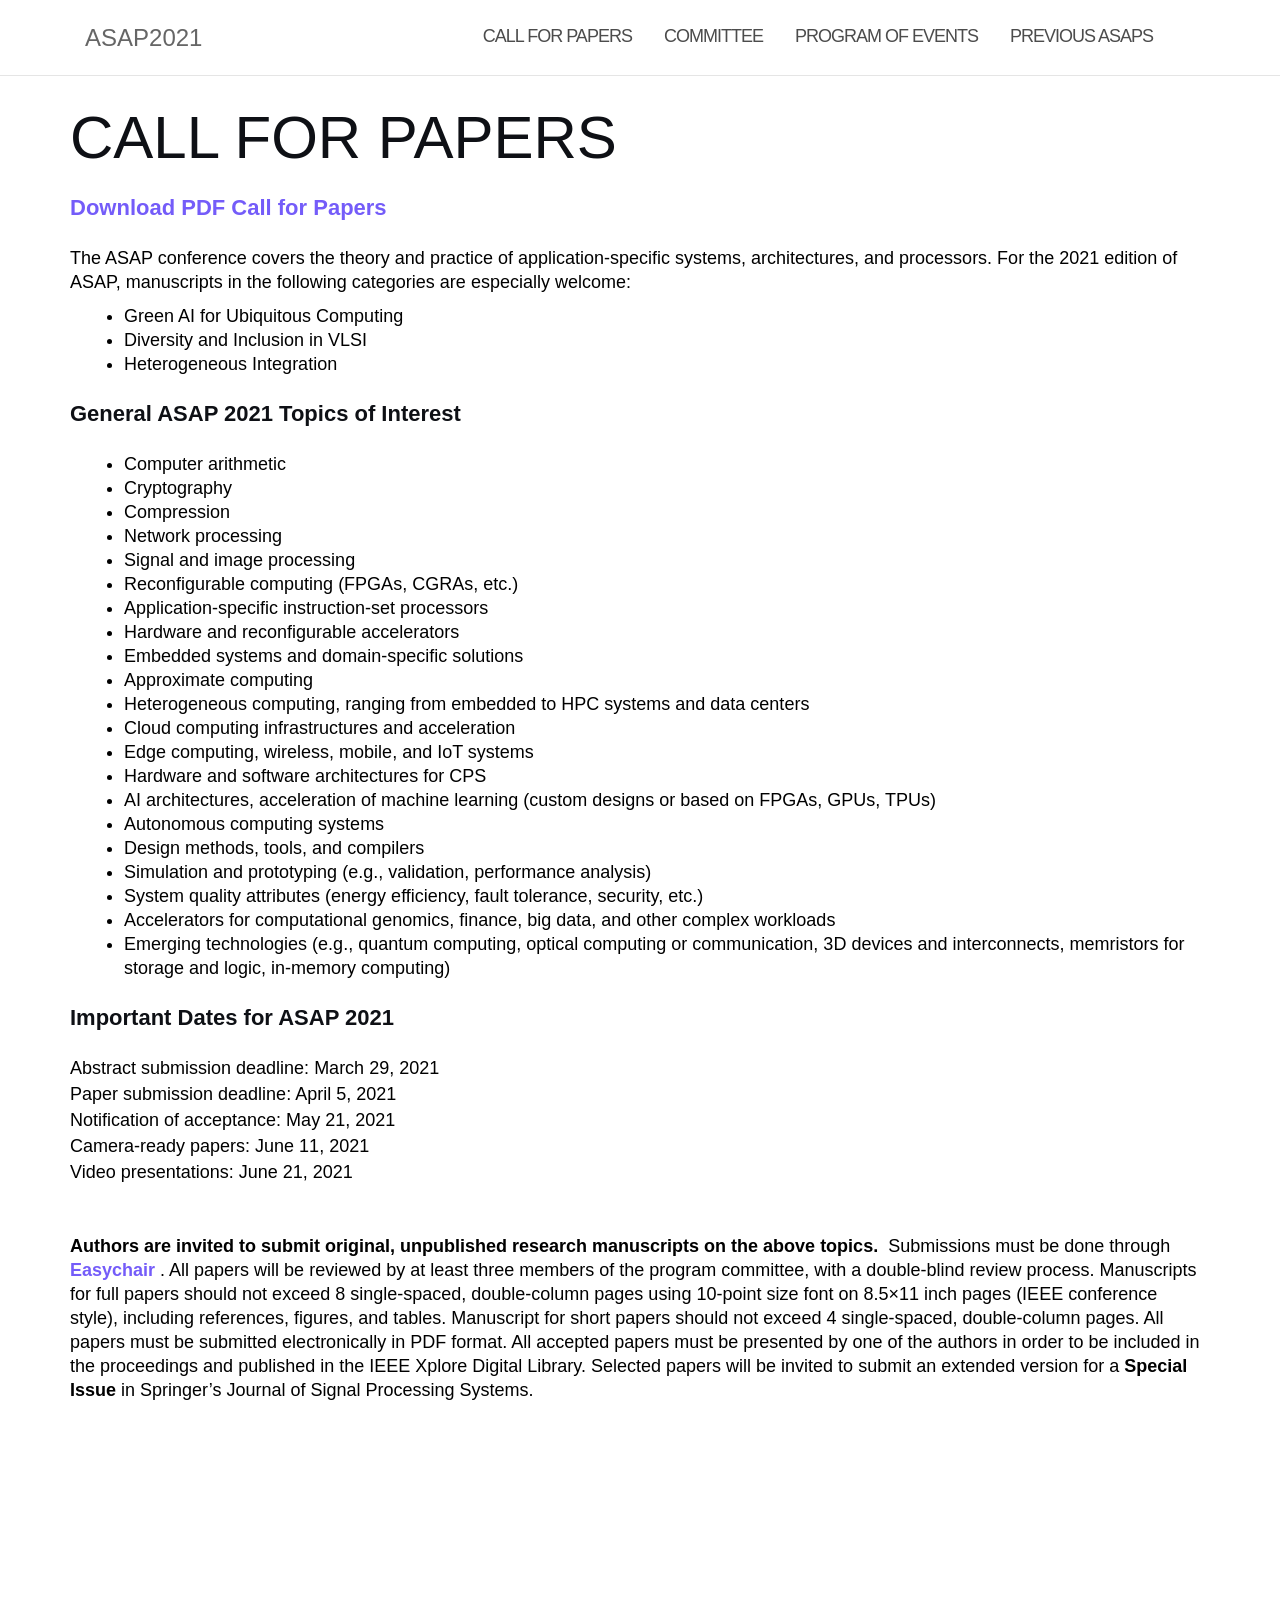
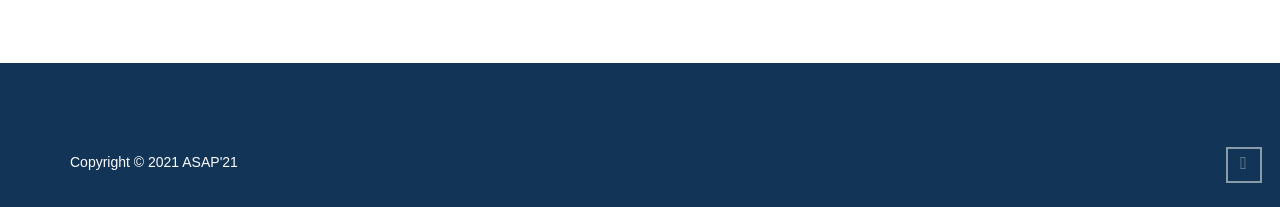
==== callForPapers.html @ 93b370da "Add files via upload" ====
<html lang="en-US">
<head>
    <meta charset="UTF-8">
    <meta name="viewport" content="width=device-width, initial-scale=1">

    <title>CALL FOR PAPERS &#8211; ASAP2021</title>
    <script type="text/javascript">
    window._wpemojiSettings = {
        "baseUrl": "https:\/\/s.w.org\/images\/core\/emoji\/11\/72x72\/",
        "ext": ".png",
        "svgUrl": "https:\/\/s.w.org\/images\/core\/emoji\/11\/svg\/",
        "svgExt": ".svg",
        "source": {
            "concatemoji": "http:\/\/2021.asapconference.org\/wp-includes\/js\/wp-emoji-release.min.js?ver=4.9.16"
        }
    };
    !function(a, b, c) {
        function d(a, b) {
            var c = String.fromCharCode;
            l.clearRect(0, 0, k.width, k.height),
            l.fillText(c.apply(this, a), 0, 0);
            var d = k.toDataURL();
            l.clearRect(0, 0, k.width, k.height),
            l.fillText(c.apply(this, b), 0, 0);
            var e = k.toDataURL();
            return d === e
        }
        function e(a) {
            var b;
            if (!l || !l.fillText)
                return !1;
            switch (l.textBaseline = "top", l.font = "600 32px Arial", a) {
            case "flag":
                return !(b = d([55356, 56826, 55356, 56819], [55356, 56826, 8203, 55356, 56819])) && (b = d([55356, 57332, 56128, 56423, 56128, 56418, 56128, 56421, 56128, 56430, 56128, 56423, 56128, 56447], [55356, 57332, 8203, 56128, 56423, 8203, 56128, 56418, 8203, 56128, 56421, 8203, 56128, 56430, 8203, 56128, 56423, 8203, 56128, 56447]), !b);
            case "emoji":
                return b = d([55358, 56760, 9792, 65039], [55358, 56760, 8203, 9792, 65039]), !b
            }
            return !1
        }
        function f(a) {
            var c = b.createElement("script");
            c.src = a,
            c.defer = c.type = "text/javascript",
            b.getElementsByTagName("head")[0].appendChild(c)
        }
        var g,
            h,
            i,
            j,
            k = b.createElement("canvas"),
            l = k.getContext && k.getContext("2d");
        for (j = Array("flag", "emoji"), c.supports = {
            everything: !0,
            everythingExceptFlag: !0
        }, i = 0; i < j.length; i++)
            c.supports[j[i]] = e(j[i]),
            c.supports.everything = c.supports.everything && c.supports[j[i]],
            "flag" !== j[i] && (c.supports.everythingExceptFlag = c.supports.everythingExceptFlag && c.supports[j[i]]);
        c.supports.everythingExceptFlag = c.supports.everythingExceptFlag && !c.supports.flag,
        c.DOMReady = !1,
        c.readyCallback = function() {
            c.DOMReady = !0
        },
        c.supports.everything || (h = function() {
            c.readyCallback()
        }, b.addEventListener ? (b.addEventListener("DOMContentLoaded", h, !1), a.addEventListener("load", h, !1)) : (a.attachEvent("onload", h), b.attachEvent("onreadystatechange", function() {
            "complete" === b.readyState && c.readyCallback()
        })), g = c.source || {}, g.concatemoji ? f(g.concatemoji) : g.wpemoji && g.twemoji && (f(g.twemoji), f(g.wpemoji)))
    }(window, document, window._wpemojiSettings);
    </script>
    <style type="text/css">
    img.wp-smiley, img.emoji {
        display: inline !important;
        border: none !important;
        box-shadow: none !important;
        height: 1em !important;
        width: 1em !important;
        margin: 0 .07em !important;
        vertical-align: -0.1em !important;
        background: none !important;
        padding: 0 !important;
    }
    </style>
    <link rel='stylesheet' id='bootstrap-css' href='assets/css/bootstrap.min.css?ver=4.9.16' type='text/css' media='all'/>
    <link rel='stylesheet' id='font-awesome-css' href='assets/css/font-awesome.min.css?ver=4.9.16' type='text/css' media='all'/>
    <link rel='stylesheet' id='flexslider-css' href='assets/css/flexslider.css?ver=4.9.16' type='text/css' media='all'/>
    <link rel='stylesheet' id='shapely-style-css' href='assets/css/style.css?ver=4.9.16' type='text/css' media='all'/>
    <link rel='stylesheet' id='owl.carousel-css' href='assets/css/owl.carousel.min.css?ver=4.9.16' type='text/css' media='all'/>
    <link rel='stylesheet' id='owl.carousel.theme-css' href='assets/css/owl.theme.default.css?ver=4.9.16' type='text/css' media='all'/>
    <script type='text/javascript' src='assets/js/jquery.js?ver=1.12.4'></script>
    <script type='text/javascript' src='assets/js/jquery-migrate.min.js?ver=1.4.1'></script>
    <meta name="generator" content="WordPress 4.9.16"/>
    <style type="text/css"></style>
    <style type="text/css">
    .recentcomments a {
        display: inline !important;
        padding: 0 !important;
        margin: 0 !important;
    }
    </style>
    <style type="text/css" id="wp-custom-css">
    /*Menu font edit*/
    .main-navigation .menu li a {
        font-size: 18px;
        position: relative
    }

    #page .site-footer {
        background-color: #123456;
        width: 100%;
        position: relative;
        height: 100px;
        bottom: 0;
    }
    </style>
</head>

<body class="page-template-default page page-id-27 has-sidebar-right">
    <div id="page" class="site">
        <a class="skip-link screen-reader-text" href="#content">Skip to content</a>

        <header id="masthead" class="site-header" role="banner">
            <div class="nav-container">
                <nav id="site-navigation" class="main-navigation" role="navigation">
                    <div class="container nav-bar">
                        <div class="flex-row">
                            <div class="module left site-title-container">
                                <a href="index.html" class="custom-logo-link">
                                    <span class="site-title">ASAP2021</span>
                                </a>
                            </div>
                            <button class="module widget-handle mobile-toggle right visible-sm visible-xs">
                                <i class="fa fa-bars"></i>
                            </button>
                            <div class="module-group right">
                                <div class="module left">
                                    <div class="collapse navbar-collapse navbar-ex1-collapse">
                                        <ul id="menu" class="menu">
                                            <li id="menu-item-31" class="menu-item menu-item-type-post_type menu-item-object-page current-menu-item page_item page-item-27 current_page_item menu-item-31 active">
                                                <a title="CALL FOR PAPERS" href="callForPapers.html">CALL FOR PAPERS</a>
                                            </li>
                                            <li id="menu-item-38" class="menu-item menu-item-type-post_type menu-item-object-page menu-item-38">
                                                <a title="COMMITTEE" href="committee.html">COMMITTEE</a>
                                            </li>
                                            <li id="menu-item-41" class="menu-item menu-item-type-post_type menu-item-object-page menu-item-41">
                                                <a title="PROGRAM OF EVENTS" href="programOfEvents.html">PROGRAM OF EVENTS</a>
                                            </li>
                                            <li id="menu-item-46" class="menu-item menu-item-type-post_type menu-item-object-page menu-item-46">
                                                <a title="PREVIOUS ASAPS" href="previousASAPS.html">PREVIOUS ASAPS</a>
                                            </li>
                                        </ul>
                                    </div>
                                </div>
                                <!--end of menu module-->
                                <div class="module widget-handle search-widget-handle hidden-xs hidden-sm">
                                    <!-- <button class="search">
                                    									<i class="fa fa-search"></i>
                                    									<span class="title">Site Search</span>
                                    								</button> -->
                                    <div class="function">
                                        <form role="search" method="get" id="searchform" class="search-form" action="index.html">
                                            <label class="screen-reader-text" for="s">Search for:</label>
                                            <input type="text" placeholder="Type Here" value="" name="s" id="s"/>
                                            <button type="submit" class="searchsubmit">
                                                <i class="fa fa-search" aria-hidden="true"></i>
                                                <span class="screen-reader-text">Search</span>
                                            </button>
                                        </form>
                                    </div>
                                </div>
                            </div>
                            <!--end of module group-->
                        </div>
                    </div>
                </nav>
                <!-- #site-navigation -->
            </div>
        </header>
        <!-- #masthead -->
        <div id="content" class="main-container">
            <div class="header-callout"></div>

            <section class="content-area  pt0 ">
                <div id="main" class="container" role="main">
                    <div class="row">
                        <div id="primary" class="col-md-8 mb-xs-24 full-width">

                            <article id="post-27" class="post-27 page type-page status-publish hentry">
                                <header class="entry-header">
                                    <h1 class="entry-title">CALL FOR PAPERS</h1>
                                </header>
                                <!-- .entry-header -->

                                <div class="entry-content">
                                    <h5>
                                        <a href="ASAP2021_call_for_papers.pdf" target="_blank" rel="noreferrer noopener">Download PDF Call for Papers</a>
                                    </h5>
                                    <div style="text-align: left; font-size: 18px; color: black;">The ASAP conference covers the theory and practice of application-specific systems, architectures, and processors. For the 2021 edition of ASAP, manuscripts in the following categories are especially welcome:</div>
                                    <ul style="padding-top: 10px; font-size: 18px; color: black;">
                                        <li style="text-align: left;">Green AI for Ubiquitous Computing</li>
                                        <li style="text-align: left;">Diversity and Inclusion in VLSI</li>
                                        <li style="text-align: left;">Heterogeneous Integration</li>
                                    </ul>
                                    <h5>
                                        <strong>General ASAP 2021 Topics of Interest</strong>
                                    </h5>
                                    <ul style="font-size: 18px; color: black;">
                                        <li style="text-align: left;">Computer arithmetic</li>
                                        <li style="text-align: left;">Cryptography</li>
                                        <li style="text-align: left;">Compression</li>
                                        <li style="text-align: left;">Network processing</li>
                                        <li style="text-align: left;">Signal and image processing</li>
                                        <li style="text-align: left;">Reconfigurable computing (FPGAs, CGRAs, etc.)</li>
                                        <li style="text-align: left;">Application-specific instruction-set processors</li>
                                        <li style="text-align: left;">Hardware and reconfigurable accelerators</li>
                                        <li style="text-align: left;">Embedded systems and domain-specific solutions</li>
                                        <li style="text-align: left;">Approximate computing</li>
                                        <li style="text-align: left;">Heterogeneous computing, ranging from embedded to HPC systems and data centers</li>
                                        <li style="text-align: left;">Cloud computing infrastructures and acceleration</li>
                                        <li style="text-align: left;">Edge computing, wireless, mobile, and IoT systems</li>
                                        <li style="text-align: left;">Hardware and software architectures for CPS</li>
                                        <li style="text-align: left;">AI architectures, acceleration of machine learning (custom designs or based on FPGAs, GPUs, TPUs)</li>
                                        <li style="text-align: left;">Autonomous computing systems</li>
                                        <li style="text-align: left;">Design methods, tools, and compilers</li>
                                        <li style="text-align: left;">Simulation and prototyping (e.g., validation, performance analysis)</li>
                                        <li style="text-align: left;">System quality attributes (energy efficiency, fault tolerance, security, etc.)</li>
                                        <li style="text-align: left;">Accelerators for computational genomics, finance, big data, and other complex workloads</li>
                                        <li style="text-align: left;">Emerging technologies (e.g., quantum computing, optical computing or communication, 3D devices and interconnects, memristors for storage and logic, in-memory computing)</li>
                                    </ul>
                                    <h5>
                                        <strong>Important Dates for ASAP 2021</strong>
                                    </h5>
                                    <div style="font-size: 18px; color: black;">
                                        <div style="padding-bottom: 2px;">Abstract submission deadline: March 29, 2021</div>
                                        <div style="padding-bottom: 2px;">Paper submission deadline: April 5, 2021</div>
                                        <div style="padding-bottom: 2px;">Notification of acceptance: May 21, 2021</div>
                                        <div style="padding-bottom: 2px;">Camera-ready papers: June 11, 2021</div>
                                        <div style="padding-bottom: 2px;">Video presentations: June 21, 2021</div>
                                    </div>
                                    <p>&nbsp;</p>
                                    <div style="text-align: left; font-size: 18px; color: black;">
                                        <strong>Authors are invited to submit original, unpublished research manuscripts on the above topics. </strong>
                                        Submissions must be done through 
                                        <a href="https://easychair.org/conferences/?conf=asap2021">Easychair</a>
                                        . All papers will be reviewed by at least three members of the program committee, with a double-blind review process. Manuscripts for full papers should not exceed 8 single-spaced, double-column pages using 10-point size font on 8.5&#215;11 inch pages (IEEE conference style), including references, figures, and tables. Manuscript for short papers should not exceed 4 single-spaced, double-column pages. All papers must be submitted electronically in PDF format. All accepted papers must be presented by one of the authors in order to be included in the proceedings and published in the IEEE Xplore Digital Library. Selected papers will be invited to submit an extended version for a 
                                        <strong>Special Issue</strong>
                                         in Springer’s Journal of Signal Processing Systems.
                                    </div>
                                </div>
                                <!-- .entry-content -->
                                <footer class="entry-footer"></footer>
                                <!-- .entry-footer -->
                            </article>
                            <!-- #post-## -->
                        </div>
                        <!-- #primary -->
                    </div>

                </div>
                <!-- #main -->
            </section>
            <!-- section -->

            <!-- <div class="footer-callout">
            	</div>
             -->
            <footer id="colophon" class="site-footer footer bg-dark" role="contentinfo">
                <div class="container footer-inner">
                    <div class="row">
                    </div>

                    <div class="row">
                        <div class="site-info col-sm-6">
                            <div class="copyright-text">
                            					Copyright © 2021 ASAP'21				</div>
                            <!-- <div class="footer-credits">
                            					Theme by <a href="https://colorlib.com/" target="_blank" rel="nofollow noopener" title="Colorlib">Colorlib</a> Powered by <a href="http://wordpress.org/" target="_blank" title="WordPress.org">WordPress</a>				</div> -->
                        </div>
                        <!-- .site-info -->
                        <!-- <div class="col-sm-6 text-right">
                        							</div> -->
                    </div>
                </div>

                <a class="btn btn-sm fade-half back-to-top inner-link" href="#top">
                    <i class="fa fa-angle-up"></i>
                </a>
            </footer>
            <!-- #colophon -->

        </div>
    </div>
    <!-- #page -->

    <script type="text/javascript">
    jQuery(document).ready(function($) {
        if ($(window).width() >= 767) {
            $('.navbar-nav > li.menu-item > a').click(function() {
                window.location = $(this).attr('href');
            });
        }
    });
    </script>
    <script type='text/javascript' src='assets/js/skip-link-focus-fix.js?ver=20160115'></script>
    <script type='text/javascript' src='assets/js/flexslider.min.js?ver=20160222'></script>
    <script type='text/javascript' src='assets/js/owl.carousel.min.js?ver=20160115'></script>
    <script type='text/javascript' src='assets/js/imagesloaded.min.js?ver=3.2.0'></script>
    <script type='text/javascript'>
    /* <![CDATA[ */
    var ShapelyAdminObject = {
        "sticky_header": "1"
    };
    /* ]]> */
    </script>
    <script type='text/javascript' src='assets/js/shapely-scripts.js?ver=20180423'></script>
    <script type='text/javascript' src='assets/js/wp-embed.min.js?ver=4.9.16'></script>

</body>
</html>
---- assets/css/style.css ----
/*
Theme Name: Shapely
Theme URI: https://colorlib.com/wp/themes/shapely
Author: colorlib
Author URI: https://colorlib.com/
Description: Shapely is a powerful and versatile one page WordPress theme with pixel perfect design and outstanding functionality. It is by far the most advanced free WordPress theme available today with loads of unmatched customization options. This theme comes with several homepage widgets that can be used to add portfolio, testimonials, parallax sections, your product or service information, call for action and much more. Shapely supports most free and premium WordPress plugins such as WooCommerce, Jetpack, Kali Forms, Gravity Forms, Contact Form 7, Yoast SEO, Google Analytics by Yoast and much more. This theme is the best suited for business, landing page, portfolio, ecommerce, store, local business,  personal websites but can be tweaked to be used as blog, magazine or any other awesome website while highlighting its unique one page setup. This is going to be the last WordPress theme you will ever want to use because it is so much better than anything you have seen. Needless to say that this theme is SEO friendly thanks to its well optimized strucutre. Shapely theme is mobile friendly and fully responsive making it your best multipurpose partnert for any project and website.
Version: 1.2.10
Tested up to: 5.6
Requires PHP: 5.4.0
License: GNU General Public License v3
License URI: http://www.gnu.org/licenses/gpl-2.0.html
Text Domain: shapely
Tags: left-sidebar, right-sidebar, featured-images, post-formats, threaded-comments, theme-options, photography, portfolio, full-width-template, grid-layout

This theme, like WordPress, is licensed under the GPL.
Use it to make something cool, have fun, and share what you've learned with others.

Shapely is based on Underscores http://underscores.me/, (C) 2012-2020 Automattic, Inc.
Underscores is distributed under the terms of the GNU GPL v2 or later.

Normalizing styles have been helped along thanks to the fine work of
Nicolas Gallagher and Jonathan Neal http://necolas.github.com/normalize.css/
*/

/*--------------------------------------------------------------
>>> TABLE OF CONTENTS:
----------------------------------------------------------------
# Normalize
# Typography
# Elements
# Forms
# Navigation
	## Links
	## Menus
# Accessibility
# Alignments
# Clearings
# Widgets
# Content
	## Posts and pages
	## Asides
	## Comments
# Infinite scroll
# Media
	## Captions
	## Galleries
--------------------------------------------------------------*/

/*--------------------------------------------------------------
# Normalize
--------------------------------------------------------------*/

html {
	font-family: sans-serif;
	-webkit-text-size-adjust: 100%;
	-ms-text-size-adjust: 100%;
}

body {
	margin: 0;
}

article, aside, details, figcaption, figure, footer, header, main, menu, nav, section, summary {
	display: block;
}

audio, canvas, progress, video {
	display: inline-block;
	vertical-align: baseline;
}

audio:not([controls]) {
	display: none;
	height: 0;
}

[hidden], template {
	display: none;
}

a {
	background-color: transparent;
}

a:active, a:hover {
	outline: 0;
}

abbr[title] {
	border-bottom: 1px dotted;
}

b, strong {
	font-weight: bold;
}

dfn {
	font-style: italic;
}

h1 {
	font-size: 2em;
	margin: 0.67em 0;
}

mark {
	background: #ff0;
	color: #000;
}

small {
	font-size: 80%;
}

sub, sup {
	font-size: 75%;
	line-height: 0;
	position: relative;
	vertical-align: baseline;
}

sup {
	top: -0.5em;
}

sub {
	bottom: -0.25em;
}

img {
	border: 0;
}

svg:not(:root) {
	overflow: hidden;
}

figure {
	padding: 1em;
}

hr {
	box-sizing: content-box;
	height: 0;
}

pre {
	overflow: auto;
}

code, kbd, pre, samp {
	font-family: monospace, monospace;
	font-size: 1em;
}

button, input, optgroup, select, textarea {
	color: inherit;
	font: inherit;
	margin: 0;
}

button {
	overflow: visible;
}

button, select {
	text-transform: none;
}

button, html input[type="button"], input[type="reset"], input[type="submit"] {
	-webkit-appearance: button;
	cursor: pointer;
}

button[disabled], html input[disabled] {
	cursor: default;
}

button::-moz-focus-inner, input::-moz-focus-inner {
	border: 0;
	padding: 0;
}

input {
	line-height: normal;
}

input[type="checkbox"], input[type="radio"] {
	box-sizing: border-box;
	padding: 0;
}

input[type="number"]::-webkit-inner-spin-button, input[type="number"]::-webkit-outer-spin-button {
	height: auto;
}

input[type="search"] {
	-webkit-appearance: textfield;
	box-sizing: content-box;
}

input[type="search"]::-webkit-search-cancel-button, input[type="search"]::-webkit-search-decoration {
	-webkit-appearance: none;
}

fieldset {
	border: 1px solid #c0c0c0;
	margin: 0 2px;
	padding: 0.35em 0.625em 0.75em;
}

legend {
	border: 0;
	padding: 0;
}

textarea {
	overflow: auto;
}

optgroup {
	font-weight: bold;
}

table {
	border-collapse: collapse;
	border-spacing: 0;
}

td, th {
	padding: 0;
}

/*--------------------------------------------------------------
# Typography
--------------------------------------------------------------*/

button, input, select, textarea {
	color: #404040;
	font-family: sans-serif;
	font-size: 14px;
	line-height: 1.5;
}

h1, h2, h3, h4, h5, h6 {
	clear: both;
}

p {
	margin-bottom: 1.5em;
}

dfn, cite, em, i {
	font-style: italic;
}

q:before, q:after {
	content: '"' !important;
	display: inline-block;
	position: relative;
}

address {
	margin: 0 0 1.5em;
}

pre {
	background: #eee;
	font-family: "Courier 10 Pitch", Courier, monospace;
	font-size: 15px;
	line-height: 1.6;
	margin-bottom: 1.6em;
	max-width: 100%;
	overflow: auto;
	padding: 1.6em;
}

code, kbd, tt, var {
	font-family: Monaco, Consolas, "Andale Mono", "DejaVu Sans Mono", monospace;
	font-size: 15px;
}

abbr, acronym {
	border-bottom: 1px dotted #666;
	cursor: help;
}

mark, ins {
	background: #fff9c0;
	text-decoration: none;
}

big {
	font-size: 125%;
}

/*--------------------------------------------------------------
# Elements
--------------------------------------------------------------*/

html {
	box-sizing: border-box;
}

*, *:before, *:after {
	/* Inherit box-sizing to make it easier to change the property for components that leverage other behavior; see http://css-tricks.com/inheriting-box-sizing-probably-slightly-better-best-practice/ */
	box-sizing: inherit;
}

body {
	background: #fff;
	/* Fallback for when there is no custom background color defined. */
}

blockquote:before, blockquote:after, q:before, q:after {
	content: "";
}

blockquote, q {
	quotes: "" "";
}

hr {
	border: 0;
	height: 1px;
	margin-bottom: 1.5em;
}

ul, ol {
	margin: 0 0 1.5em 3em;
}

ul {
	list-style: disc;
}

ol {
	list-style: decimal;
}

li > ul, li > ol {
	margin-bottom: 0;
	margin-left: 1.5em;
}

dt {
	font-weight: bold;
}

dd {
	margin: 0 1.5em 1.5em;
}

img {
	height: auto;
	/* Make sure images are scaled correctly. */
	max-width: 100%;
	/* Adhere to container width. */
}

table {
	margin: 0 0 1.5em;
	width: 100%;
}

/*--------------------------------------------------------------
# Forms
--------------------------------------------------------------*/

input[type="text"], input[type="email"], input[type="url"], input[type="password"], input[type="search"], input[type="number"], input[type="tel"], input[type="range"], input[type="date"], input[type="month"], input[type="week"], input[type="time"], input[type="datetime"], input[type="datetime-local"], input[type="color"], textarea {
	color: #666;
	border: 1px solid #ccc;
	border-radius: 3px;
}

select {
	border: 1px solid #ccc;
}

footer input[type="text"]:focus,
footer input[type="email"]:focus,
footer input[type="url"]:focus,
footer input[type="password"]:focus,
footer input[type="search"]:focus,
footer input[type="number"]:focus,
footer input[type="tel"]:focus,
footer input[type="range"]:focus,
footer input[type="date"]:focus
footer input[type="month"]:focus,
footer input[type="week"]:focus,
footer input[type="time"]:focus,
footer input[type="datetime"]:focus,
footer input[type="datetime-local"]:focus,
footer input[type="color"]:focus,
footer textarea:focus {
	color: #fff;
}

input[type="text"]:focus, input[type="email"]:focus, input[type="url"]:focus, input[type="password"]:focus, input[type="search"]:focus, input[type="number"]:focus, input[type="tel"]:focus, input[type="range"]:focus, input[type="date"]:focus, input[type="month"]:focus, input[type="week"]:focus, input[type="time"]:focus, input[type="datetime"]:focus, input[type="datetime-local"]:focus, input[type="color"]:focus, textarea:focus {
	color: #111;
}

input[type="text"], input[type="email"], input[type="url"], input[type="password"], input[type="search"], input[type="number"], input[type="tel"], input[type="range"], input[type="date"], input[type="month"], input[type="week"], input[type="time"], input[type="datetime"], input[type="datetime-local"], input[type="color"] {
	padding: 3px;
}

textarea {
	padding-left: 3px;
	width: 100%;
}

/*--------------------------------------------------------------
# Navigation
--------------------------------------------------------------*/

/*--------------------------------------------------------------
## Links
--------------------------------------------------------------*/

a, a:visited {
	color: #745cf9;
	font-weight: 600;
	cursor: pointer;
}

a:active {
	color: #09005e;
}

a:hover, a:focus {
	color: #5234f9;
}

a:focus {
	outline: thin dotted;
}

a:hover, a:active {
	outline: 0;
}

a, a:visited, a:active, a:hover {
	text-decoration: none;
}

/*--------------------------------------------------------------
## Menus
--------------------------------------------------------------*/

.main-navigation {
	clear: both;
	display: block;
	width: 100%;
	padding: 10px 0;
}

.main-navigation ul {
	display: none;
	list-style: none;
	margin: 0;
	padding-left: 0;
}

.main-navigation li {
	float: left;
	position: relative;
}

.main-navigation a {
	display: block;
	text-decoration: none;
}

.main-navigation ul ul {
	box-shadow: 0 3px 3px rgba(0, 0, 0, 0.2);
	float: left;
	position: absolute;
	top: 1.5em;
	left: -999em;
	z-index: 99999;
}

.main-navigation ul ul ul {
	left: -999em;
	top: 0;
}

.main-navigation ul ul a {
	width: 200px;
}

.main-navigation ul ul li {
	width: 100%;
}

.main-navigation li:hover > a, .main-navigation li.focus > a {
}

.main-navigation ul ul:hover > a, .main-navigation ul ul .focus > a {
}

.main-navigation ul ul a:hover, .main-navigation ul ul a.focus {
}

.main-navigation ul li:hover > ul, .main-navigation ul li.focus > ul {
	left: auto;
}

.main-navigation ul ul li:hover > ul, .main-navigation ul ul li.focus > ul {
	left: 100%;
}

.main-navigation .current_page_item > a, .main-navigation .current-menu-item > a, .main-navigation .current_page_ancestor > a, .main-navigation .current-menu-ancestor > a {
}

/* Small menu. */

.menu-toggle, .main-navigation.toggled ul {
	display: block;
}

@media screen and (min-width: 992px) {
	.menu-toggle {
		display: none;
	}

	.main-navigation ul {
		display: block;
	}
}

.site-main .comment-navigation, .site-main .posts-navigation, .site-main .post-navigation {
	margin: 0 0 1.5em;
	overflow: hidden;
}

.comment-navigation .nav-previous, .posts-navigation .nav-previous, .post-navigation .nav-previous {
	float: left;
	width: 50%;
}

.comment-navigation .nav-next, .posts-navigation .nav-next, .post-navigation .nav-next {
	float: right;
	text-align: right;
	width: 50%;
}

.site-title {
	font-size: 24px;
	line-height: 52px;
	color: #666;
	transition: all 0.3s ease;
	-webkit-transition: all 0.3s ease;
	-moz-transition: all 0.3s ease;
	font-weight: 300;
}

.site-title:hover,
.site-title:focus {
	color: #333;
}

#site-navigation .module.left {
	padding-left: 15px;
}

#site-navigation .container > .flex-row {
	display: flex;
	align-items: center;
	justify-content: space-between;
}

/*--------------------------------------------------------------
# Accessibility
--------------------------------------------------------------*/

/* Text meant only for screen readers. */

.screen-reader-text {
	clip: rect(1px, 1px, 1px, 1px);
	position: absolute !important;
	height: 1px;
	width: 1px;
	overflow: hidden;
}

.screen-reader-text:focus {
	background-color: #f1f1f1;
	border-radius: 3px;
	box-shadow: 0 0 2px 2px rgba(0, 0, 0, 0.6);
	clip: auto !important;
	color: #21759b;
	display: block;
	font-size: 14px;
	font-size: 0.875rem;
	font-weight: bold;
	height: auto;
	left: 5px;
	line-height: normal;
	padding: 15px 23px 14px;
	text-decoration: none;
	top: 5px;
	width: auto;
	z-index: 100000;
	/* Above WP toolbar. */
}

/* Do not show the outline on the skip link target. */

#content[tabindex="-1"]:focus {
	outline: 0;
}

/*--------------------------------------------------------------
# Alignments
--------------------------------------------------------------*/

.alignleft {
	display: inline;
	float: left;
	margin-right: 1.5em;
}

.alignright {
	display: inline;
	float: right;
	margin-left: 1.5em;
}

.aligncenter {
	clear: both;
	display: block;
	margin-left: auto;
	margin-right: auto;
}

/*--------------------------------------------------------------
# Clearings
--------------------------------------------------------------*/

.clear:before, .clear:after, .entry-content:before, .entry-content:after, .comment-content:before, .comment-content:after, .site-header:before, .site-header:after, .site-content:before, .site-content:after, .site-footer:before, .site-footer:after {
	content: "";
	display: table;
	table-layout: fixed;
}

.clear:after, .entry-content:after, .comment-content:after, .site-header:after, .site-content:after, .site-footer:after {
	clear: both;
}

/*--------------------------------------------------------------
# Widgets
--------------------------------------------------------------*/

.widget {
	margin: 0 0 1.5em;
}

/* Make sure select elements fit in widgets. */

.widget select {
	max-width: 100%;
}

.contact-section .wpcf7-form label {
	width: 100%;
}

.contact-section.cover .container {
	padding: 96px 15px;
}

/*--------------------------------------------------------------
# Content
--------------------------------------------------------------*/

/*--------------------------------------------------------------
## Posts and pages
--------------------------------------------------------------*/

.sticky {
	display: block;
}

.hentry {
	margin: 0 0 1.5em;
}

.byline, .updated:not(.published) {
	display: none;
}

.single .byline, .group-blog .byline {
	display: inline;
}

.page-links {
	clear: both;
	margin: 0 0 1.5em;
}

/*--------------------------------------------------------------
## Asides
--------------------------------------------------------------*/

.blog .format-aside .entry-title, .archive .format-aside .entry-title {
	display: none;
}

/*--------------------------------------------------------------
## Comments
--------------------------------------------------------------*/

.comment-content a {
	word-wrap: break-word;
}

.bypostauthor {
	display: block;
}

/*--------------------------------------------------------------
# Infinite scroll
--------------------------------------------------------------*/

/* Globally hidden elements when Infinite Scroll is supported and in use. */

.infinite-scroll .posts-navigation,
	/* Older / Newer Posts Navigation (always hidden) */
.infinite-scroll.neverending .site-footer {
	/* Theme Footer (when set to scrolling) */
	display: none;
}

/* When Infinite Scroll has reached its end we need to re-display elements that were hidden (via .neverending) before. */

.infinity-end.neverending .site-footer {
	display: block;
}

/*--------------------------------------------------------------
# Media
--------------------------------------------------------------*/

.page-content .wp-smiley, .entry-content .wp-smiley, .comment-content .wp-smiley {
	border: none;
	margin-bottom: 0;
	margin-top: 0;
	padding: 0;
}

/* Make sure embeds and iframes fit their containers. */

embed, iframe, object {
	max-width: 100%;
}

/*--------------------------------------------------------------
## Captions
--------------------------------------------------------------*/

.wp-caption {
	margin-bottom: 1.5em;
	max-width: 100%;
}

.wp-caption img[class*="wp-image-"] {
	display: block;
	margin-left: auto;
	margin-right: auto;
}

.wp-caption .wp-caption-text {
	margin: 0.8075em 0;
}

.wp-caption-text {
	text-align: center;
}

/*--------------------------------------------------------------
## Galleries
--------------------------------------------------------------*/

.gallery {
	margin-bottom: 1.5em;
}

.gallery-item {
	display: inline-block;
	text-align: center;
	vertical-align: top;
	width: 100%;
}

.gallery-columns-2 .gallery-item {
	max-width: 50%;
}

.gallery-columns-3 .gallery-item {
	max-width: 33.33%;
}

.gallery-columns-4 .gallery-item {
	max-width: 25%;
}

.gallery-columns-5 .gallery-item {
	max-width: 20%;
}

.gallery-columns-6 .gallery-item {
	max-width: 16.66%;
}

.gallery-columns-7 .gallery-item {
	max-width: 14.28%;
}

.gallery-columns-8 .gallery-item {
	max-width: 12.5%;
}

.gallery-columns-9 .gallery-item {
	max-width: 11.11%;
}

.gallery-caption {
	display: block;
}

/*!
// Contents
// ------------------------------------------------
 1. Global Styles
 2. Mixins
 3. Typography
 4. Colours
 5. Sections
 6. Buttons
 7. Nav
 8. Forms
 9. Breadcrumbs
 10. Pagination
 11. Icon Features
 12. Widgets
 13. Image Tiles
 14. Sliders
 15. Galleries
 16. Header Area
 17. WooCommerce
 18. Blog
 19. Image Blocks
 20. Portfolio
 21. Footer
 22. Spacing
 23. Other
/*!---------- 1. GLOBAL STYLES ----------*/

body {
	-webkit-font-smoothing: antialiased;
	-moz-osx-font-smoothing: grayscale;
	font-size: 14px;
	line-height: 24px;
	font-family: "Raleway", "Helvetica Neue", Helvetica, Arial, sans-serif;
	color: #8c979e;
	overflow-x: hidden;
	font-weight: 400;
}

ul {
	list-style: disc;
}

.main-container {
	clear: both;
}

hr {
	border: none;
	border-top: 1px solid #ccc;
	margin: 0 0 24px 0;
	width: 100%;
}

.bg-dark hr {
	border-color: #555;
}

.content hr {
	width: 128px;
	max-width: 60%;
	height: 2px;
	background: #ddd;
	margin: 50px auto;
	border: 0;
}

.list-inline {
	margin-left: 0;
}

.list-inline > li {
	padding: 0 8px;
}

.list-inline > li:last-child {
	padding-right: 0;
}

.list-inline > li:first-child {
	padding-left: 0;
}

.overflow-hidden {
	overflow: hidden;
}

.right {
	right: 0;
}

.relative {
	position: relative;
	z-index: 2;
}

.container {
	position: relative;
}

/*!---------- 2. MIXINS ----------*/

.align-children {
	display: -webkit-flex;
	display: -moz-flex;
	display: -ms-flexbox;
	display: flex;
	align-items: center;
	-webkit-align-items: center;
	justify-content: center;
	-webkit-justify-content: center;
	flex-direction: row;
	-webkit-flex-direction: row;
}

@media all and (max-width: 991px) {
	.align-children {
		display: block !important;
	}
}

.align-transform {
	position: relative;
	transform: translate3d(0, -50%, 0);
	-webkit-transform: translate3d(0, -50%, 0);
	top: 50%;
	z-index: 2;
}

/*!---------- 3. TYPOGRAPHY ----------*/

h1, h2, h3, h4, h5, h6, p, ul, ol, table, blockquote, input {
	margin-bottom: 24px;
	margin-top: 0;
	padding: 0;
}

h1, h2, h3, h4, h5, h6 {
	font-family: inherit;
}

h1, h2, h3, h4, h5, h6 {
	font-weight: 400;
	color: #0e1015;
}

h1 {
	font-size: 60px;
	line-height: 64px;
}

h2 {
	font-size: 45px;
	line-height: 48px;
}

h3 {
	font-size: 30px;
	line-height: 33px;
}

h4 {
	font-size: 25px;
	line-height: 30px;
}

h5 {
	font-size: 22px;
	line-height: 28px;
}

h6 {
	font-size: 18px;
	line-height: 25px;
}

@media all and (max-width: 767px) {
	h1 {
		font-size: 32px;
		line-height: 40px;
		font-weight: 300;
	}

	h2 {
		font-size: 32px;
		line-height: 40px;
	}

	h3 {
		font-size: 24px;
		line-height: 32px;
	}

	h4 {
		font-size: 18px;
		line-height: 26px;
	}

	h5 {
		font-size: 16px;
		line-height: 24px;
	}

	h6 {
		font-size: 12px;
		line-height: 24px;
	}
}

.uppercase {
	font-weight: 400;
	text-transform: uppercase;
}

h5.uppercase {
	letter-spacing: 2px;
	margin-right: -2px;
}

p, span {
	font-weight: 400;
}

p.lead {
	font-size: 16px;
	font-weight: 400;
	line-height: 28px;
}

@media all and (max-width: 767px) {
	p.lead {
		font-size: 13px;
		line-height: 24px;
	}

	p {
		font-size: 12px;
	}
}

.image-bg a {
	color: #fff;
}

.image-bg a:hover,
.image-bg a:focus {
	color: #fff;
	opacity: .9;
}

blockquote {
	overflow: hidden;
	font-size: 18px;
	line-height: 24px;
	padding: 32px 0;
	color: #001c28;
	font-weight: 400;
	border-left: 0 none;
	margin: 0;
}

blockquote p {
	font-size: 18px;
	line-height: 24px;
	color: #001c28;
}

blockquote p:first-child:before,
blockquote p:last-child:after {
	content: "\0022";
}


@media all and (max-width: 767px) {
	br {
		display: none;
	}

	blockquote {
		font-size: 16px;
		line-height: 32px;
	}
}

th, td {
	line-height: 24px !important;
}

/*!---------- 4. COLOURS ----------*/

.bg-primary {
	background: #745cf9 !important;
}

.bg-secondary {
	background: #f5f5f5;
}

.bg-dark {
	background: #0e1015;
}

/*!---------- 5. SECTIONS ----------*/

section, footer {
	padding: 96px 0;
	position: relative;
	overflow: hidden;
}

.page-template-page-templatestemplate-home-php .content-area {
	padding: 0;
}

footer {
	padding: 72px 0;
}

.fullscreen {
	height: 100vh;
}

.bg-dark h3, .bg-dark h5, footer.bg-dark h5, .bg-primary h5, .bg-dark h6, footer.bg-dark h6 {
	color: #fff;
}

.bg-dark p, footer.bg-dark p, .bg-primary p, .bg-dark span, footer.bg-dark span, .bg-dark li, footer.bg-dark li {
	color: #fefefe;
}

@media all and (max-width: 767px) {
	section {
		padding: 80px 0;
	}
}

.image-bg h3, .image-bg h1 {
	color: #fff;
}

.image-bg p, .image-bg li {
	color: #fff;
}

.image-bg div[class*='col-'] {
	position: relative;
	z-index: 3;
}

.background-image-holder {
	position: absolute;
	width: 100%;
	height: 100%;
	top: 0;
	left: 0;
	z-index: 1;
	background: #0e1015;
	background-size: cover !important;
	background-position: 50% 50% !important;
	transition: all 0.3s ease;
	-webkit-transition: all 0.3s ease;
	-moz-transition: all 0.3s ease;
	opacity: 0;
}

.background-image-holder img {
	display: none;
}

.background-image-holder.fadeIn {
	opacity: 1;
}

/*!---------- 6. BUTTONS ----------*/

.btn, .button {
	font-family: inherit;
	border: 2px solid #745cf9;
	padding: 0 26px;
	min-width: 150px;
	line-height: 36px;
	font-size: 12px;
	font-weight: 700;
	text-transform: uppercase;
	letter-spacing: 1px;
	border-radius: 0;
	color: #745cf9;
	text-align: center;
	transition: all 0.3s ease;
	-webkit-transition: all 0.3s ease;
	-moz-transition: all 0.3s ease;
	margin-right: 8px;
	margin-bottom: 24px;
	white-space: normal;
}

.btn:last-child, .btn:last-of-type {
	margin-right: 0;
}

.btn:hover, .button:hover, .btn:focus, .button:focus {
	background: #745cf9;
	color: #fff;
}

.btn-lg {
	line-height: 24px;
	min-width: 200px;
	padding-bottom: 13px;
	padding-top: 13px;
}

.btn-sm {
	min-height: 30px;
	font-size: 11px;
	line-height: 27px;
	min-width: 0;
}

.btn-filled, a
.btn-filled,
.button,
.woocommerce #respond input#submit.alt,
.woocommerce a.button.alt,
.woocommerce button.button.alt,
.woocommerce input.button.alt,
.woocommerce #respond input#submit,
.woocommerce a.button,
.woocommerce button.button,
.woocommerce input.button {
	background: #745cf9;
	color: #fff;
}

.woocommerce #respond input#submit, .woocommerce a.button, .woocommerce button.button, .woocommerce input.button {
	padding: 1em;
}

.btn-white, .image-bg .btn, .image-bg .btn:visited {
	color: #fff;
	border-color: #fff;
}

.image-bg .btn.btn-filled {
	background: #745cf9;
	color: #fff;
	border-color: #745cf9;
}

.btn-white:hover, .image-bg .btn:hover, .image-bg .btn:visited:hover,
.btn-white:focus, .image-bg .btn:focus, .image-bg .btn:visited:focus {
	background: #fff;
	border-color: #fff;
	color: #222;
}

.image-bg .btn.btn-filled:hover, .woocommerce #respond input#submit.alt:hover, .woocommerce a.button.alt:hover, .woocommerce button.button.alt:hover, .woocommerce input.button.alt:hover, .woocommerce #respond input#submit:hover, .woocommerce a.button:hover, .woocommerce button.button:hover, .woocommerce input.button:hover,
.image-bg .btn.btn-filled:focus, .woocommerce #respond input#submit.alt:focus, .woocommerce a.button.alt:focus, .woocommerce button.button.alt:focus, .woocommerce input.button.alt:focus, .woocommerce #respond input#submit:focus, .woocommerce a.button:focus, .woocommerce button.button:focus, .woocommerce input.button:focus {
	background: #5d47d7;
	border-color: #5d47d7;
	color: #fff;
}

.btn:visited {
	color: #745cf9;
}

.btn-white:visited, .btn:visited:hover {
	color: #fff;
}

.btn-white:visited:hover {
	color: #222;
}

.btn-filled:visited {
	color: #fff;
}

.cfa-text {
	margin-bottom: 0;
	line-height: 45px;
}

.cfa-button {
	width: 100%;
}

.btn-filled:hover, .btn:visited:hover, .btn-filled:focus, .btn:visited:focus {
	background: #5d47d7;
	border-color: #5d47d7;
}

input[type="submit"]:hover, input[type="submit"]:focus {
	background-color: #5d47d7;
	color: #fff;
}

.widget input[type="submit"] {
	border: none;
	margin-top: 5px;
}

/*!---------- 7. NAVIGATION ----------*/

.nav-container {
	-webkit-backface-visibility: hidden;
	max-width: 100%;
}

nav {
	-webkit-backface-visibility: hidden;
	max-width: 100%;

}

nav ul {
	margin-bottom: 0;
}

.module {
	display: inline-block;
	padding: 0 32px;
}

.module-group {
	display: inline-block;
}

.module.left {
	float: left;
}

.module.right, .module-group.right {
	float: right;
}

nav .btn, .nav-bar .btn {
	margin: 0;
	height: auto;
}

.nav-bar {
	line-height: 53px;
}

nav {
	border-bottom: 1px solid rgba(0, 0, 0, 0.1);
	background-color: rgba(255,255,255,1);
}

.nav-bar .module:not( .site-title-container ),
.nav-bar .module-group {
	height: 55px;
}

.nav-bar a:not( .custom-logo-link ) {
	display: inline-block;
	height: 55px;
}

.menu > li.dropdown {
	padding-right: 18px;
}

.dropdown:after {
	position: absolute;
	top: 0;
	right: 0;
	font-size: 11px;
	content: "\f107";
	font-family: 'fontawesome';
	speak: none;
	font-style: normal;
	font-weight: normal;
	font-variant: normal;
	text-transform: none;
}

.shapely-dropdown {
	display: none;
}

.main-navigation .menu {
	width: 100%;
	height: 55px;
}

.main-navigation .menu li a {
	font-size: 13px;
	text-transform: uppercase;
	font-weight: 500;
	letter-spacing: -1px;
	color: #4c4c4c;
	transition: all 0.3s ease;
	-webkit-transition: all 0.3s ease;
	-moz-transition: all 0.3s ease;
	max-width: 100%;
	white-space: normal;
}

.main-navigation .menu li a:hover,
.main-navigation .menu li a:focus,
.main-navigation .menu li:hover > a,
.main-navigation .menu li:focus > a,
.main-navigation .menu > li:hover:after,
.main-navigation .menu > li:focus:after {
	color: #5234f9;
}

.main-navigation .menu > li {
	margin-right: 32px;
	float: left;
	position: relative;
	transition: all 0.3s ease;
	-webkit-transition: all 0.3s ease;
	-moz-transition: all 0.3s ease;
	opacity: 1;
	color: #4c4c4c;
}

.main-navigation .menu > li:last-child {
	margin-right: 0;
}

.main-navigation .menu > li ul {
	left: 0;
	width: 200px;
	padding: 0;
	background: #0e1015;
	position: absolute;
	z-index: 99;
	top: 100%;
	opacity: 0;
	transition: all 0.3s ease;
	-webkit-transition: all 0.3s ease;
	-moz-transition: all 0.3s ease;
	transform: translate3d(0, 10px, 0);
	-webkit-transform: translate3d(0, 10px, 0);
	-moz-transform: translate3d(0, 10px, 0);
	visibility: hidden;
	margin-top: -1px;
}

.main-navigation .menu > li > ul > li {
	position: relative;
	line-height: 24px;
	width: 100%;
	vertical-align: top;
}

.main-navigation .menu > li > ul .dropdown:after {
	color: #0e1015;
	top: 1px;
	right: 24px;
	content: "\f105";
}

.main-navigation .menu > li > ul li a {
	color: #fff;
	height: auto;
	padding: 6px 24px;
}

.main-navigation .menu > li > ul > li ul {
	left: 100%;
	top: 0;
}

.main-navigation .menu > li:hover > ul,
.main-navigation .menu > li:focus-within > ul {
	opacity: 1;
	transform: translate3d(0, 0px, 0);
	-webkit-transform: translate3d(0, 0px, 0);
	-moz-transform: translate3d(0, 0px, 0);
	visibility: visible;
}

.main-navigation .menu > li > ul li:hover > ul,
.main-navigation .menu > li > ul li:focus-within > ul {
	opacity: 1;
	transform: translate3d(0, 0px, 0);
	-webkit-transform: translate3d(0, 0px, 0);
	-moz-transform: translate3d(0, 0px, 0);
	visibility: visible;
}

@media all and (max-width: 1024px) {
	.dropdown:after {
		display: none;
	}

	.shapely-dropdown {
		font-size: 11px;
		padding: 0 10px;
		display: inline-block;
	}

	.main-navigation .menu > li > ul li:hover > a,
	.main-navigation .menu > li > ul li:focus > a {
		background-color: transparent !important;
	}

	.main-navigation .menu li:hover > a,
	.main-navigation .menu li:focus > a {
		color: #4c4c4c;
	}

	body .main-navigation .menu > li > ul li:hover > a,
	body .main-navigation .menu > li > ul li:focus > a {
		color: #8c979e;
	}


}

@media all and (min-width: 991px) and (max-width: 1024px) {
	.dropdown-menu .shapely-dropdown {
		position: absolute;
		top: 0;
		right: 0;
	}

	.dropdown-menu .shapely-dropdown > .fa-angle-down:before {
		content: "\f105";
	}
}

@media all and (max-width: 991px) {
	.shapely-dropdown {
		float: right;
		border: 1px solid;
	}

	.menu li a {
		padding: 10px 0;
	}

	#site-navigation.main-navigation .menu > li > ul li a {
		width: auto;
		display: inline-block;
	}
}

.nav-container {
	min-height: 56px;
}

nav.outOfSight {
	transform: translate3d(0, -100px, 0);
	-webkit-transform: translate3d(0, -100px, 0);
	-moz-transform: translate3d(0, -100px, 0);
	transition: all 0.3s ease;
	-webkit-transition: all 0.3s ease;
	-moz-transition: all 0.3s ease;
}

nav.scrolled {
	transform: translate3d(0, 0px, 0);
	-webkit-transform: translate3d(0, 0px, 0);
	-moz-transform: translate3d(0, 0px, 0);
	transition: all 0.3s ease;
	-webkit-transition: all 0.3s ease;
	-moz-transition: all 0.3s ease;
}

nav.fixed.scrolled {
	visibility: visible;
	opacity: 1;
	transition: all 0.3s ease;
	-webkit-transition: all 0.3s ease;
	-moz-transition: all 0.3s ease;
}

nav.fixed {
	top: 0;
	z-index: 999;
	left: 0;
	right: 0;
	transition: all 0.3s ease;
	-webkit-transition: all 0.3s ease;
	-moz-transition: all 0.3s ease;
}

nav.fixed {
	position: fixed;
	visibility: hidden;
	opacity: 0;
}

nav.fixed.scrolled {
	visibility: visible;
	opacity: 1;
}

.dropdown-menu {
	border-radius: 0;
}

.nav-open {
	max-height: 10000px !important;
	height: auto !important;
}

.nav-open .navbar-collapse, .nav-open #menu {
	display: block;
}

.module.widget-handle {
	padding: 0 5px;
	cursor: pointer;
	position: relative;
	-webkit-touch-callout: none;
	-webkit-user-select: none;
	-khtml-user-select: none;
	-moz-user-select: none;
	-ms-user-select: none;
	user-select: none;
	margin: 0;
}

@media all and (max-width: 1100px) {
	.module.widget-handle {
		padding: 0 16px;
	}
}

@media all and (max-width: 991px) {

	.menu li:focus-within ul.dropdown-menu,
	ul.dropdown-menu.active {
		display: block !important;
	}
}

.module.widget-handle i {
	font-size: 14px;
	line-height: 53px;
	opacity: 1;
	transition: all 0.3s ease;
	-webkit-transition: all 0.3s ease;
	-moz-transition: all 0.3s ease;
	color: #3a52bf;
}

.module.widget-handle:hover i,
.module.widget-handle:focus i {
	opacity: 1;
}

.widget-handle .function {
	-webkit-box-shadow: 0px 0px 10px 0px rgba(0, 0, 0, 0.2);
	-moz-box-shadow: 0px 0px 10px 0px rgba(0, 0, 0, 0.2);
	box-shadow: 0px 0px 10px 0px rgba(0, 0, 0, 0.2);
	cursor: default;
	width: 200px;
	background: #0e1015;
	position: absolute;
	z-index: 99;
	opacity: 0;
	transition: all 0.3s ease;
	-webkit-transition: all 0.3s ease;
	-moz-transition: all 0.3s ease;
	transform: translate3d(0, -200%, 0);
	-webkit-transform: translate3d(0, -200%, 0);
	-moz-transform: translate3d(0, -200%, 0);
	margin-top: -2px;
	right: 0;
}

.module.widget-handle:hover .function,
.module.widget-handle:focus .function,
.module.widget-handle .function.active {
	opacity: 1;
	transform: translate3d(0, 0px, 0);
	-webkit-transform: translate3d(0, 0px, 0);
	-moz-transform: translate3d(0, 0px, 0);
	visibility: visible;
}

.module.widget-handle .title {
	font-family: inherit;
	letter-spacing: 1px;
	text-transform: uppercase;
	font-size: 11px;
	font-weight: 600;
	display: none;
	opacity: .5;
	transition: all 0.3s ease;
	-webkit-transition: all 0.3s ease;
	-moz-transition: all 0.3s ease;
}

.module.widget-handle .title:hover,
.module.widget-handle .title:focus {
	opacity: 1;
}

/* Search bar */

.search-form,
.woocommerce-product-search {
	padding: 8px;
	display: inline-block;
	width: 100%;
	line-height: 50px;
}

.widget-handle .search-form input[type="text"] {
	font-size: 16px;
	float: left;
	width: 70%;
}

.search-form input[type="text"] {
	font-size: 14px;
	margin: 0;
}

.widget-handle .function {
	background: #fff;
	width: 300px;
}

.search-widget-handle .search {
	background: transparent;
	border:none;
}

.btn.searchsubmit,
.search-widget-handle button.searchsubmit,
.woocommerce-product-search > input[type="submit"] {
	min-width: 17%;
	padding: 0;
	width: 27%;
	height: 50px;
	line-height: 48px;
	margin: -2px 0 0 8px;
}

.search-widget-handle button.searchsubmit .screen-reader-text {
	position: relative !important;
	width: auto;;
	height: auto;
	clip: initial;
	clip-path: none;
	-webkit-clip-path: none;
}

.btn.searchsubmit:hover, .btn.searchsubmit:focus {
	background-color: #5d47d7;
	color: #fff;
}

/*Search Page */

.search #primary, .no-results {
	padding-top: 0
}

.no-results {
	border-bottom: 0;
}

.no-results form.search-form {
	padding: 0;
	width: 100%;
}

.not-found form #s {
	max-width: 292px;
	width: 71%;
}

.no-results form .searchsubmit {
	margin: 0;
}

.not-found form .searchsubmit i {
	display: none;
}

.not-found form .searchsubmit span.screen-reader-text {
	clip: auto;
	position: relative !important;
	height: auto;
	width: auto;
}

.main-navigation .menu > li ul {
	background: #fff;
}

.main-navigation .menu > li ul {
	background: #fff;
}

.main-navigation .menu > li > ul li a {
	color: #8c979e;
	width: 100%;
	font-size: 14px;
	text-transform: none;
	font-weight: 400;
}

.main-navigation .menu > li > ul li a:hover,
.main-navigation .menu > li > ul li:hover > a,
.main-navigation .menu > li > ul li a:focus,
.main-navigation .menu > li > ul li:focus > a {
	background: #f8f8f8;
	color: #5234f9;
}

.main-navigation .menu > li > ul li:hover > a,
.main-navigation .menu > li > ul li:focus > a {
	opacity: 1;
}

.main-navigation .dropdown-menu > .active > a, .main-navigation .dropdown-menu > .active > a:focus {
	/*color: #0e1015;*/
	background-color: #fff;
}

.main-navigation .menu > li > ul .dropdown:hover:after,
.main-navigation .menu > li > ul .dropdown:focus:after {
	color: #5234f9;
}

/* Widget Menu */
.widget_nav_menu .sub-menu,
.widget.widget_pages ul.children {
	border-top: 1px solid #ebebeb;
	padding-top: 20px;
	margin-top: 20px;
}

@media all and (max-width: 1120px) {
	.main-navigation .menu > li {
		margin-right: 24px;
	}
}

/* Mobile Menu on Desktop */
@media all and (min-width: 992px) {
	.mobile-menu .module.widget-handle {
		border-left: none;
		line-height: 40px;
		min-height: 40px;
	}

	.mobile-menu .nav-bar .module-group {
		width: 100%;
	}

	.mobile-menu .visible-xs,
	.mobile-menu .visible-sm,
	.mobile-menu .nav-open .navbar-collapse.collapse {
		display: block !important;
	}

	.mobile-menu .navbar-collapse.collapse,
	.mobile-menu .nav-bar .module-group .module.hidden-xs,
	.mobile-menu .nav-bar .module-group .module.hidden-sm {
		display: none !important;
	}

	.mobile-menu #site-navigation .container > .flex-row {
		flex-wrap: wrap;
	}

	.mobile-menu .nav-bar, .nav-bar .module-group,
	.mobile-menu .nav-bar .module,
	.mobile-menu .nav-bar .module:not( .site-title-container ) {
		height: auto;
	}

	.mobile-menu .nav-bar .module {
		padding: 0 16px;
	}

	.mobile-menu .navbar-collapse {
		margin-top: 20px;
		width: 100%;
	}

	.mobile-menu .main-navigation .menu li {
		line-height: 24px;
		display: block;
		width: 100%;
		max-width: 100%;
	}

	.mobile-menu .main-navigation .menu a {
		height: auto;
		line-height: 24px;
		padding: 4px 0;
	}

	.mobile-menu .shapely-dropdown {
		float: right;
		border: 1px solid;
		font-size: 11px;
		padding: 0 10px;
		display: inline-block;
		cursor: pointer;
	}

	.mobile-menu .main-navigation .menu > li > ul {
		position: relative;
		opacity: 1;
		visibility: visible;
		display: none;
		transform: translate3d(0, 0px, 0);
		-webkit-transform: translate3d(0, 0px, 0);
		-moz-transform: translate3d(0, 0px, 0);
		width: 100%;
		left: 0;
		border: 0 !important;
		box-shadow: none;
	}

	.mobile-menu .dropdown:after {
		display: none;
	}

	.mobile-menu ul.dropdown-menu.active {
		display: block !important;
	}

	.mobile-menu .module-group .module.left {
		float: none;
		display: block;
	}

	.mobile-menu .main-navigation .menu > li ul {
		position: relative;
		width: 100%;
		opacity: 1;
		visibility: visible;
		transform: translate3d(0, 0px, 0);
		-webkit-transform: translate3d(0, 0px, 0);
		-moz-transform: translate3d(0, 0px, 0);
		left: 0;
		border: 0 !important;
		box-shadow: none;
	}

	.mobile-menu .main-navigation .menu > li > ul > li ul {
		left: 0 !important;
		display: none;
		padding: 0;
	}

	.mobile-menu #site-navigation.main-navigation .menu > li > ul li a {
		width: auto;
		display: inline-block;
		padding: 10px 16px;
	}

	.mobile-menu .main-navigation .menu > li > ul li a {
		padding: 10px 16px;
	}

	.mobile-menu .main-navigation .dropdown .dropdown li {
		padding-left: 18px;
	}

	.mobile-menu .main-navigation .menu > li > ul li a:hover,
	.mobile-menu .main-navigation .menu > li > ul li:hover > a,
	.mobile-menu .main-navigation .menu > li > ul li a:focus,
	.mobile-menu .main-navigation .menu > li > ul li:focus > a {
		background-color: #fff;
	}

	.mobile-menu .search-widget-handle .search {
		padding: 0 15px;
	}

	.mobile-menu .widget-handle .function {
		width: 100%;
		max-width: 300px;
		position: relative;
		opacity: 1;
		transform: translate3d(0, 0px, 0);
		-webkit-transform: translate3d(0, 0px, 0);
		-moz-transform: translate3d(0, 0px, 0);
		visibility: visible;
		margin-top: 0;
		display: none;
		box-shadow: none !important;
	}

	.mobile-menu .module.widget-handle .title {
		display: inline-block;
		position: relative;
		bottom: 3px;
		margin-left: 8px;
	}

	.mobile-menu .toggle-search .function {
		display: block;
	}
}

@media all and (max-width: 991px) {
	.site-title-container {
		width: 84%;
	}

	.nav-bar, .nav-bar .module-group, .nav-bar .module, .nav-bar .module:not( .site-title-container ) {
		height: auto;
	}

	.nav-bar .module {
		padding: 0 16px;
	}

	.nav-bar .module-group {
		width: 100%;
	}

	.nav-bar .module-group .module {
		display: block;
		float: none;
		width: 100%;
	}

	.main-navigation .menu {
		height: auto;
	}

	.main-navigation .menu a {
		height: auto;
		line-height: 24px;
		padding: 4px 0;
	}

	.main-navigation .menu li {
		line-height: 24px;
		display: block;
		width: 100%;
		max-width: 100%;
	}

	.main-navigation .menu > li ul {
		position: relative;
		width: 100%;
		opacity: 1;
		visibility: visible;
		transform: translate3d(0, 0px, 0);
		-webkit-transform: translate3d(0, 0px, 0);
		-moz-transform: translate3d(0, 0px, 0);
		left: 0;
		border: 0 !important;
		box-shadow: none;
	}

	.main-navigation .menu > li > ul {
		position: relative;
		opacity: 1;
		visibility: visible;
		display: none;
		transform: translate3d(0, 0px, 0);
		-webkit-transform: translate3d(0, 0px, 0);
		-moz-transform: translate3d(0, 0px, 0);
	}

	.main-navigation .menu > li > ul .dropdown:after {
		content: "\f107";
	}

	.main-navigation .menu > li > ul > li ul {
		left: 0 !important;
		display: none;
		padding: 0;
	}

	.main-navigation .menu > li > ul li a {
		padding: 10px 16px;
	}

	.main-navigation .dropdown .dropdown li {
		padding-left: 18px;
	}

	.main-navigation .dropdown {
		padding-right: 0;
	}

	.module.widget-handle {
		border-left: none;
		line-height: 40px;
		min-height: 40px;
	}

	.module.widget-handle i {
		line-height: 40px;
	}

	.module.widget-handle .title {
		display: inline-block;
		position: relative;
		bottom: 3px;
		margin-left: 8px;
	}

	.widget-handle .function {
		width: 100%;
		max-width: 300px;
		position: relative;
		opacity: 1;
		transform: translate3d(0, 0px, 0);
		-webkit-transform: translate3d(0, 0px, 0);
		-moz-transform: translate3d(0, 0px, 0);
		visibility: visible;
		margin-top: 0;
		display: none;
		box-shadow: none !important;
	}

	.toggle-search .function {
		display: block;
	}

	.search-widget-handle .search {
		padding: 0 15px;
	}

	.mobile-toggle {
		border: none;
		background: transparent;
	}

	.mobile-toggle i {
		line-height: 53px !important;
	}

	#site-navigation .container > .flex-row {
		flex-wrap: wrap;
	}

	.navbar-collapse {
		margin-top: 20px;
	}
}

/*!---------- 8. FORMS ----------*/

input, textarea {
	font-family: inherit;
}

input[type="text"], textarea {
	-webkit-appearance: none;
	-moz-appearance: none;
	appearance: none;
}

input[type="text"], input[type="search"], input[type="email"], input[type="tel"] {
	background: #f5f5f5;
	border: 1px solid #EEE;
	width: 100%;
	height: 50px;
	padding-left: 20px;
	font-weight: 500;
	margin-bottom: 24px;
	border-radius: 0;
}

input[type="text"]:focus, input[type="search"]:focus {
	outline: 1px solid #ccc;
}

textarea {
	width: 100%;
	background: #f5f5f5;
	border-radius: 0;
	padding: 16px 20px;
}

textarea:focus {
	outline: 1px solid #ccc;
}

:-moz-placeholder {
	text-transform: uppercase;
	font-weight: bold;
	letter-spacing: 1px;
	color: #777;
	font-size: 11px;
}

::-moz-placeholder {
	text-transform: uppercase;
	font-weight: bold;
	letter-spacing: 1px;
	color: #777;
	font-size: 11px;
}

:-ms-input-placeholder {
	text-transform: uppercase;
	font-weight: bold;
	letter-spacing: 1px;
	color: #777;
	font-size: 11px;
}

input.transparent::-moz-input-placeholder, button.transparent::-moz-input-placeholder {
	color: #fff;
}

input.transparent:-moz-input-placeholder, button.transparent:-moz-input-placeholder {
	color: #fff;
}

input.transparent:-ms-input-placeholder, button.transparent:-ms-input-placeholder {
	color: #fff;
}

input[type="submit"],
button[type="submit"] {
	background: #745cf9;
	border-radius: 0 !important;
	border: 2px solid #745cf9;
	color: #fff;
	font-size: 11px;
	font-weight: bold;
	height: 50px;
	letter-spacing: 1px;
	line-height: 48px;
	max-width: 250px;
	padding: 0;
	text-transform: uppercase;
	width: 100%;
}

.search-widget-handle button[type="submit"] i {
	display: none;
}

.bg-primary input[type="submit"] {
	background: #fff;
	color: #745cf9;
}

/*!---------- 9. BREADCRUMBS ----------*/

.breadcrumb {
	margin-bottom: 24px;
}

.breadcrumb a {
	font-weight: 300;
}

/*!---------- 10. PAGINATION ----------*/

.pagination {
	margin: 0;
	border: none;
	background: transparent;
}

.pagination .nav-links *:first-child {
	border-top-left-radius: 3px;
	border-bottom-left-radius: 3px;
}

.pagination .nav-links *:last-child {
	border-top-right-radius: 3px;
	border-bottom-right-radius: 3px;
}

.pagination a,
.pagination span,
.woocommerce-pagination ul.page-numbers .page-numbers {
	width: 32px;
	height: 32px;
	padding: 0;
	text-align: center;
	padding-top: 6px;
	margin: 0 4px;
	color: #0e1015;
	font-weight: 400;
	font-family: inherit;
	display: inline-block;
	border: 1px solid #ddd;
	line-height: 20px;
}

.woocommerce nav.woocommerce-pagination ul,
.woocommerce nav.woocommerce-pagination ul li {
	border: 0 none;
}

.pagination span:not( .dots ),
.woocommerce-pagination ul.page-numbers span.page-numbers,
.woocommerce nav.woocommerce-pagination ul li a:focus,
.woocommerce nav.woocommerce-pagination ul li a:hover,
.woocommerce nav.woocommerce-pagination ul li span.current {
	background: #745cf9;
	color: #fff;
	border-color: #745cf9;
}

.pagination a:hover,
.pagination a:focus,
.pagination .active a,
.pagination .active:hover a,
.pagination .active:focus a {
	background: #745cf9;
	color: #fff;
	border-color: #745cf9;
}

/*!---------- 11. ICON FEATURES ----------*/

.feature {
	margin-bottom: 24px;
}

.feature p:last-child {
	margin-bottom: 0;
}

.feature-1 i {
	display: inline-block;
	margin-bottom: 16px;
	color: #745cf9;
}

.page-title {
	padding: 0;
}

/*!---------- 12. WIDGETS ----------*/

.main-container .nolist > ul {
	list-style: none;
	margin: 0;
	padding: 0;
}

.widget {
	margin-bottom: 0;
}

#secondary .widget {
	margin-bottom: 48px;
}

.category-list {
	line-height: 32px;
}

.widget hr {
	margin-bottom: 12px;
}

.recent-posts {
	line-height: 24px;
}

.recent-posts li {
	margin-bottom: 8px;
	transition: all 0.3s ease;
	-webkit-transition: all 0.3s ease;
	-moz-transition: all 0.3s ease;
}

.recent-posts .date {
	display: block;
	letter-spacing: 0;
	opacity: .8;
}

.recent-posts li:hover .date,
.recent-posts li:focus .date {
	opacity: 1;
}

.category-list span {
	float: right;
}

.jetpack_subscription_widget form {
	background: #745cf9;
	color: #fff;
	padding: 24px;
}

.jetpack_subscription_widget form #subscribe-text {
	color: #fff;
}

.jetpack_subscription_widget #subscribe-text h5 {
	color: #fff;
	margin-bottom: 16px;
	text-transform: uppercase;
}

.jetpack_subscription_widget #subscribe-text p {
	color: #fefefe;
}

.jetpack_subscription_widget #subscribe-email, .jetpack_subscription_widget #subscribe-submit {
	margin: 0;
}

.jetpack_subscription_widget #subscribe-email input {
	margin: 0;
	padding: 3px 3px 3px 20px;
	width: 100%;
}

.jetpack_subscription_widget #subscribe-submit input {
	background: #fff;
	color: #745cf9;
	padding: 0;
}

.jetpack_subscription_widget .error {
	background-color: #ffbaba;
	color: #d8000c;
	padding: 5px 15px;
}

.jetpack_subscription_widget .success p {
	background-color: #dff2bf;
	color: #4f8a10;
	padding: 5px 15px;
}

/*!---------- 13. IMAGE TILES ----------*/

img {
	max-width: 100%;
}

.image-tile {
	overflow: hidden;
	position: relative;
	margin-bottom: 24px;
}

.image-tile img {
	width: 100%;
	display: inline-block;
}

.inner-title:before {
	transition: all 0.5s ease;
	-webkit-transition: all 0.5s ease;
	-moz-transition: all 0.5s ease;
	content: '';
	position: absolute;
	left: 0;
	bottom: 0;
	width: 100%;
	height: 100%;
	background: -moz-linear-gradient(top, rgba(0, 0, 0, 0) 0%, rgba(34, 34, 34, 0.9) 100%);
	background: -webkit-gradient(linear, left top, left bottom, color-stop(0%, rgba(0, 0, 0, 0)), color-stop(100%, rgba(34, 34, 34, 0.9)));
	background: -webkit-linear-gradient(top, rgba(0, 0, 0, 0) 0%, rgba(34, 34, 34, 0.9) 100%);
	background: -o-linear-gradient(top, rgba(0, 0, 0, 0) 0%, rgba(34, 34, 34, 0.9) 100%);
	background: -ms-linear-gradient(top, rgba(0, 0, 0, 0) 0%, rgba(34, 34, 34, 0.9) 100%);
	background: linear-gradient(to bottom, rgba(0, 0, 0, 0) 0%, rgba(34, 34, 34, 0.9) 100%);
	filter: progid:DXImageTransform.Microsoft.gradient(startColorstr='#00000000', endColorstr='#0e1015', GradientType=0);
	pointer-events: none;
}

.inner-title:hover:before,
.inner-title:focus:before {
	transform: scale(1.2);
	-webkit-transform: scale(1.2);
}

.inner-title .title {
	position: absolute;
	width: 100%;
	z-index: 5;
}

.inner-title .title h5 {
	color: #fff;
}

.inner-title .title span {
	color: #fff;
}

.inner-title .title h5 {
	font-weight: 600;
}

.inner-title {
	transition: all 0.3s ease;
	-webkit-transition: all 0.3s ease;
	-moz-transition: all 0.3s ease;
	opacity: 1;
}

.inner-title:hover,
.inner-title:focus {
	opacity: .95;
}

.inner-title.hover-reveal:before {
	opacity: 0;
}

.inner-title.hover-reveal .title {
	opacity: 0;
	transform: translate3d(0, 50px, 0);
	-webkit-transform: translate3d(0, 50px, 0);
	-moz-transform: translate3d(0, 50px, 0);
	transition: all 0.3s ease;
	-webkit-transition: all 0.3s ease;
	-moz-transition: all 0.3s ease;
}

.inner-title.hover-reveal:hover .title,
.inner-title.hover-reveal:focus-within .title {
	opacity: 1;
	transform: translate3d(0, -50%, 0);
	-webkit-transform: translate3d(0, -50%, 0);
	-moz-transform: translate3d(0, -50%, 0);
	-webkit-transform: translate3d(0, -50%, 0);
	top: 50%;
}

.inner-title.hover-reveal:hover:before,
.inner-title.hover-reveal:focus-within:before {
	opacity: 1;
}

@media all and (max-width: 768px) {
	.inner-title:before {
		transform: scale(1.2);
		-webkit-transform: scale(1.2);
	}

	.inner-title.hover-reveal .title {
		opacity: 1;
		transform: translate3d(0, -50%, 0);
		-webkit-transform: translate3d(0, -50%, 0);
		-moz-transform: translate3d(0, -50%, 0);
		-webkit-transform: translate3d(0, -50%, 0);
		top: 50%;
	}

	.inner-title.hover-reveal:before {
		opacity: 1;
	}

	.inner-title {
		opacity: .95;
	}
}

/*!---------- 14. SLIDERS ----------*/

.logo-carousel li {
	text-align: center;
}

.logo-carousel li {
	transition: all 0.3s ease;
	-webkit-transition: all 0.3s ease;
	-moz-transition: all 0.3s ease;
	opacity: .5;
}

.logo-carousel li:hover,
.logo-carousel li:focus-within {
	opacity: 1;
}

.logo-carousel img {
	max-height: 60px;
}

@media all and (max-width: 767px) {
	.logo-carousel .slides li {
		width: 100%;
	}
}

/*!---------- 15. IMAGE GALLERIES ----------*/

.lightbox-grid, .lightbox-grid ul, .lightbox-grid li {
	position: relative;
	overflow: hidden;
}

.lightbox-grid li {
	width: 25%;
	float: left;
	border: 8px solid rgba(0, 0, 0, 0);
	transition: all 0.3s ease;
	-webkit-transition: all 0.3s ease;
	-moz-transition: all 0.3s ease;
	opacity: 1;
}

.lightbox-grid li:hover,
.lightbox-grid li:focus-within {
	opacity: .9;
}

.third-thumbs li {
	width: 25%;
	height: 13.08vw;
	border: none;
}

@media all and (max-width: 991px) {
	.lightbox-grid li {
		width: 33.33333%;
	}
}

@media all and (max-width: 767px) {
	.lightbox-grid li {
		width: 50%;
	}

	.third-thumbs li {
		height: 50vw;
	}
}

/*!---------- 16. Header Area ----------*/

.cover {
	margin: 0;
	padding: 0;
}

.cover p {
	color: #fff;
}

.cover:first-child .fullscreen {
	max-height: 100%;
}

@media all and (max-width: 767px) {
	.cover.fullscreen {
		height: auto;
		padding: 0;
	}
}

/*!---------- 17. WooCommerce ----------*/

.woocommerce ul.products li.product:nth-child(4n), .woocommerce-page ul.products li.product:nth-child(4n) {
	margin-right: 0;
}

/*!---------- 18. BLOG ----------*/

.post-title a, .post-title {
	font-size: 40px;
	font-weight: 300;
}

.post-title a:hover,
.post-title a:focus {
	color: #292929;
}

video:-webkit-full-screen, audio:-webkit-full-screen {
	-webkit-transform: translateY(0%);
}

iframe {
	border: none;
}

.post-meta {
	overflow: hidden;
	display: inline-block;
	margin-bottom: 12px;
}

.post-meta > li {
	float: left;
	margin-right: 24px;
}

.post-meta i {
	font-size: 16px;
	margin-right: 8px;
	position: relative;
	top: 2px;
}

.comments-list, .comments-list ul {
	width: 100%;
	overflow: hidden;
}

.comments.nolist > ul > li {
	padding-left: 0;
}

.comments-list li.comment {
	overflow: hidden;
	margin-bottom: 40px;
	width: 100%;
}

.comments-list p:last-of-type {
	margin: 0;
}

.comments-list .avatar, .comments-list .comment {
	display: inline-block;
	float: left;
}

.comments-list .avatar {
	width: 10%;
}

.comments-list .avatar img {
	width: 75px;
}

.comments-list .comment {
	width: 90%;
	padding-left: 5%;
}

.comments-list .comment .btn {
	position: relative;
	margin: 0;
}

.comments-list ul {
	padding-left: 10%;
	padding-top: 40px;
}

.comments-list ul li:last-of-type {
	margin-bottom: 0;
}

.comments input[type="submit"] {
	max-width: 25%;
	float: right;
}

.masonry {
	transition: all 0.3s ease;
	-webkit-transition: all 0.3s ease;
	-moz-transition: all 0.3s ease;
	opacity: 0;
	transform: translate3d(0, 100px, 0);
	-webkit-transform: translate3d(0, 100px, 0);
	-moz-transform: translate3d(0, 100px, 0);
}

.masonry.fadeIn {
	opacity: 1;
	transform: translate3d(0, 0, 0);
	-webkit-transform: translate3d(0, 0, 0);
	-moz-transform: translate3d(0, 0, 0);
}

.masonry-item {
	max-width: 100%;
}

.container .masonry-item {
	margin-bottom: 0px;
}

.masonry-item blockquote:hover,
.masonry-item blockquote:focus,
.masonry-item blockquote:focus-within {
	background: #745cf9;
	transition: all 0.3s ease;
	-webkit-transition: all 0.3s ease;
	-moz-transition: all 0.3s ease;
	color: #fff;
}

.masonryFlyIn .masonry-item {
	opacity: 0;
	transform: translate3d(0, 50px, 0);
	-webkit-transform: translate3d(0, 50px, 0);
	-moz-transform: translate3d(0, 50px, 0);
}

.masonryFlyIn .masonry-item.fadeIn {
	opacity: 1;
	transform: translate3d(0, 0, 0);
	-webkit-transform: translate3d(0, 0, 0);
	-moz-transform: translate3d(0, 0, 0);
}

.masonry-loader {
	transition: all 0.3s ease;
	-webkit-transition: all 0.3s ease;
	-moz-transition: all 0.3s ease;
	opacity: 1;
	position: absolute;
	width: 100%;
	z-index: 10;
	top: 80px;
}

.masonry-loader.fixed-center {
	top: 50%;
	left: 50%;
	transform: translate3d(-50%, 0, 0);
	-webkit-transform: translate3d(-50%, 0, 0);
	-moz-transform: translate3d(-50%, 0, 0);
	margin-top: -25px;
}

.masonry-loader.fadeOut {
	opacity: 0;
	max-height: 0;
	padding: 0;
	overflow: hidden;
}

.spinner {
	width: 50px;
	height: 50px;
	background-color: #745cf9;
	margin: 0 auto;
	display: inline-block;
	transition: all 0.3s ease;
	-webkit-transition: all 0.3s ease;
	-moz-transition: all 0.3s ease;
	-webkit-animation: sk-rotateplane 1.2s infinite ease-in-out;
	animation: sk-rotateplane 1.2s infinite ease-in-out;
}

@-webkit-keyframes sk-rotateplane {
	0% {
		-webkit-transform: perspective(120px);
	}
	50% {
		-webkit-transform: perspective(120px) rotateY(180deg);
	}
	100% {
		-webkit-transform: perspective(120px) rotateY(180deg) rotateX(180deg);
	}
}

@keyframes sk-rotateplane {
	0% {
		transform: perspective(120px) rotateX(0deg) rotateY(0deg);
		-webkit-transform: perspective(120px) rotateX(0deg) rotateY(0deg);
	}
	50% {
		transform: perspective(120px) rotateX(-180.1deg) rotateY(0deg);
		-webkit-transform: perspective(120px) rotateX(-180.1deg) rotateY(0deg);
	}
	100% {
		transform: perspective(120px) rotateX(-180deg) rotateY(-179.9deg);
		-webkit-transform: perspective(120px) rotateX(-180deg) rotateY(-179.9deg);
	}
}

@media all and (max-width: 767px) {
	.comments input[type="submit"] {
		max-width: 100%;
		float: none;
	}
}

.flex-direction-nav a.flex-next {
	right: 16px;
}

.flex-direction-nav a.flex-next:before, .flex-direction-nav a.flex-prev:before {
	content: "\f105";
	font-family: 'fontawesome';
	speak: none;
	font-style: normal;
	font-weight: normal;
	font-variant: normal;
	text-transform: none;
	line-height: 1;
	font-size: 24px;
	color: #fff;
}

.flex-direction-nav a.flex-prev {
	left: 16px;
}

.flex-direction-nav a.flex-prev:before {
	content: "\f104";
}

.flex-direction-nav a {
	opacity: 1;
	text-shadow: none;
	color: rgba(0, 0, 0, 0);
	width: 24px;
	height: 24px;
	margin: -12px 0 0;
}

.flex-control-nav li a {
	background: none;
	border: 2px solid #0e1015;
	width: 10px;
	height: 10px;
}

@media all and (max-width: 768px) {
	.flex-direction-nav {
		display: none;
	}
}

.text-slider .flex-direction-nav li a:before {
	color: #222;
}

.image-bg .text-slider .flex-direction-nav li a:before {
	color: #fff;
	transition: all 0.3s ease;
	-webkit-transition: all 0.3s ease;
	-moz-transition: all 0.3s ease;
	opacity: .5;
}

.image-bg .text-slider .flex-direction-nav li a:hover:before,
.image-bg .text-slider .flex-direction-nav li a:focus:before {
	opacity: 1;
}

.image-bg .text-slider .flex-direction-nav li a:focus:before {
	color: #745cf9;
}

.text-slider .flex-direction-nav a.flex-prev {
	left: -60px;
}

.text-slider .flex-direction-nav a.flex-next {
	right: -60px;
}

.content p.intro {
	padding-bottom: 20px;
	border-bottom: 3px double #ddd;
	margin-bottom: 20px;
	font-size: 1.2em;
	line-height: 155%;
	font-weight: 700;
	color: #745cf9;
}

.content blockquote {
	padding: 30px 30px 30px 90px;
	background: #fafafa;
	border: 1px solid #eee;
	position: relative;
	font-style: italic;
}

.content q {
	background: #fafafa;
	font-style: italic;
}

.content blockquote cite {
	display: block;
	margin-top: 1.1em;
	font-size: 0.75em;
	line-height: 120%;
	font-weight: 900;
	text-transform: uppercase;
	letter-spacing: 1px;
}

.content blockquote cite:before {
	content: "— ";
}

.content ul, .content ol {
	margin-left: 1.5em;
}

.content ul {
	list-style: disc;
}

.content ul ul {
	list-style: circle;
}

.content ol {
	list-style: decimal;
}

.content ol ol {
	list-style: lower-alpha;
}

.content ul ul, .content ul ol, .content ol ul, .content ol ol {
	margin-bottom: 0;
}

.content li {
	margin-bottom: 0.5em;
	line-height: 170%;
}

.content ol > li:last-child, .content ul > li:last-child {
	margin-bottom: 0;
}

.content ol > li:first-child, .content ul > li:first-child {
	margin-top: 0.5em;
}

/* WordPress Tables */

.content table {
	border-collapse: collapse;
	border-spacing: 0;
	empty-cells: show;
	font-size: 0.9em;
	width: 100%;
	margin-bottom: 1.1em;
}

.content th, .content td {
	padding: 2%;
	margin: 0;
	overflow: visible;
	line-height: 120%;
	border-bottom: 1px solid #ddd;
}

.content th {
	padding-top: 0;
}

.content th {
	font-weight: bold;
	color: #111;
}

.content table tbody > tr:nth-child(odd) > td {
	background: #f9f9f9;
}

.content ul.post-meta {
	margin-left: 0;
}

.content ul.post-meta li {
	list-style: none;
	margin-top: 0 !important;
}

.comment-date {
	display: inline-block;
	font-size: 10px;
	padding: 5px 0;
}

.comments .fn {
	display: block;
}

.comment-reply {
	height: 20px;
	line-height: 16px;
	padding: 0 12px;
	font-size: 10px;
	min-width: auto !important;
}

.page-title-section {
	height: 225px;
	padding: 70px 0;
}

.page-title {
	margin-bottom: 0 !important;
}

@media all and (max-width: 767px) {
	.page-title-section, #breadcrumbs {
		text-align: center;
	}
}

.author-bio {
	display: block;
	overflow: hidden;
	padding: 32px;
	background: #f5f5f5;
	border: 1px solid rgba(0, 0, 0, 0.1);
	margin-bottom: 40px;
}

.author-social {
	font-size: 16px !important;
}

/*!---------- 19. IMAGE BLOCKS ----------*/

.image-small {
	max-height: 80px;
}

.fade-half {
	opacity: 0.5;
}

.cast-shadow {
	-webkit-box-shadow: 0px 0px 10px 0px rgba(0, 0, 0, 0.2);
	-moz-box-shadow: 0px 0px 10px 0px rgba(0, 0, 0, 0.2);
	box-shadow: 0px 0px 10px 0px rgba(0, 0, 0, 0.2);
	margin-bottom: 10px;
}

.cast-shadow.img-responsive {
	margin: 10px auto;
}

/*!---------- 20. PORTFOLIO ----------*/

.project {
	transition: all 0.3s ease;
	-webkit-transition: all 0.3s ease;
	-moz-transition: all 0.3s ease;
	opacity: 1;
	padding: 0;
}

.project .image-tile {
	margin: 0;
}

.project:not( .masonry-item ) .image-tile {
	background-position: center;
	background-repeat: no-repeat;
	background-size: cover;
	height: 100%;
	width: 100%;
	position: absolute;
	top: 0;
	left: 0;
}

.project:not( .masonry-item ) .image-tile a {
	display: block;
	width: 100%;
	height: 100%;
}

.project:not( .masonry-item ) {
	padding-bottom: 25%;
	position: relative;
	margin-bottom: 0;
}

/*!---------- 21. FOOTER ----------*/

footer.bg-dark a {
	color: #fff;
}

.social-list {
	margin: 0;
}

.bg-dark .social-list a {
	color: #fff;
	-webkit-transition: all 300ms cubic-bezier(0.215, 0.61, 0.355, 1);
	transition:         all 300ms cubic-bezier(0.215, 0.61, 0.355, 1);
}

.bg-dark .social-list a:hover,
.bg-dark .social-list a:focus {
	color: #5234f9;
}

.back-to-top {
	position: absolute;
	right: 0;
	bottom: 0;
	transform: translateX(-50%);
	-webkit-transform: translateX(-50%);
	height: 36px;
	width: 36px;
	padding: 5px 11px;
}

.back-to-top .fa {
	font-size: 18px;
	color: #fff;
}

.back-to-top:hover, .back-to-top:focus {
	opacity: 1;
}

.bg-dark .back-to-top {
	border-color: #fff;
}

.bg-dark .back-to-top:active, .bg-dark .back-to-top:focus {
	color: #fff;
}

.bg-dark .back-to-top:hover, .bg-dark .back-to-top:focus {
	background: none;
}

.footer input[type="submit"] {
	border: 0;
	margin-top: 3px;
}

.copyright-text {
	color: #fefefe;
}

.footer .footer-credits {
	color: #fff;
}

.footer .footer-credits a {
	color: #fefefe;
	opacity: .8;
}

.footer .footer-credits a:hover,
.footer .footer-credits a:focus {
	color: #5234f9;
}

/*!---------- 22. SPACING ----------*/

.mt20 {
	margin-top: 20px !important;
}

.mt30 {
	margin-top: 30px !important;
}

.mb0 {
	margin-bottom: 0 !important;
}

.mb16 {
	margin-bottom: 16px;
}

.mb24 {
	margin-bottom: 24px;
}

.mb32 {
	margin-bottom: 32px;
}

.mb40 {
	margin-bottom: 40px;
}

.mb64 {
	margin-bottom: 64px;
}

.p24 {
	padding: 24px;
}

.p0 {
	padding: 0;
}

.pt48 {
	padding-top: 48px;
}

.pb0 {
	padding-bottom: 0 !important;
}

.pt0 {
	padding-top: 0;
}

@media all and (max-width: 767px) {
	.mb-xs-24 {
		margin-bottom: 24px;
	}

	.mb-xs-40 {
		margin-bottom: 40px;
	}
}

/*!---------- 23. OTHER ----------*/

.border-bottom {
	border-bottom: 1px solid rgba(0, 0, 0, 0.1);
}

.feature-1 i {
	font-size: 64px;
}

.parallax-section {
	padding-top: 0;
	padding-bottom: 0;
	border: 0;
}

.parallax-window {
	background: transparent;
}

.small-screen .top-parallax-section {
	overflow: hidden;
	padding: 96px 0;
}

.social-list {
	font-size: 18px;
}

.testimonial-img {
	-webkit-border-radius: 50%;
	-moz-border-radius: 50%;
	border-radius: 50%;
	height: 100px;
	width: 100px;
	margin-bottom: 16px;
}

.image-bg a {
	color: #745cf9;
}

.widget-area section {
	border-bottom: 0;
	padding: 0;
}

/* Layout */

.has-sidebar-left #secondary {
	padding-right: 40px;
}

.no-sidebar {
	float: none;
	margin: 0 auto;
}

.full-width {
	width: 100%;
}

.tags-links {
	display: block;
}

#social {
	background: transparent;
	float: right;
}
.shapely-social-links #social {
	display: inline-block;
	float: none;
	margin-top: 20px;
	border: 0 none;
}
.shapely-social-links #social ul {
	padding-left: 0;
}
.shapely-social-links #social ul.list-inline > li:last-child {
	padding-right: 10px;
}
#secondary .shapely-social-links h3.cfa-text {
	font-size: 22px;
    line-height: 24px;
    color: #001c28;
}

.contact-section #social {
	float: none;
	border-bottom: 0 none;
}

#social li {
	display: inline-block;
}

#social li,
#social ul {
	border: 0 !important;
	list-style: none;
	padding-left: 10px;
	text-align: center;
}

.contact-section #social ul {
	text-align: left;
}

.contact-section .social-icons li a {
	color: #745cf9;
}

.contact-section .social-icons li a:hover,
.contact-section .social-icons li a:focus {
	color: #5d47d7;
}

#social .social_icon span {
	display: none;
}

#social li a[href*="twitter.com"] .fa:before,
.fa-twitter:before {
	content: "\f099"
}

#social li a[href*="facebook.com"] .fa:before,
.fa-facebook-f:before,
.fa-facebook:before {
	content: "\f09a"
}

#social li a[href*="github.com"] .fa:before,
.fa-github:before {
	content: "\f09b"
}

#social li a[href*="/feed"] .fa:before,
.fa-rss:before {
	content: "\f09e"
}

#social li a[href*="pinterest.com"] .fa:before,
.fa-pinterest:before {
	content: "\f0d2"
}

#social li a[href*="plus.google.com"] .fa:before,
.fa-google-plus:before {
	content: "\f0d5"
}

#social li a[href*="linkedin.com"] .fa:before,
.fa-linkedin:before {
	content: "\f0e1"
}

#social li a[href*="youtube.com"] .fa:before,
.fa-youtube:before {
	content: "\f167"
}

#social li a[href*="instagram.com"] .fa:before,
.fa-instagram:before {
	content: "\f16d"
}

#social li a[href*="flickr.com"] .fa:before,
.fa-flickr:before {
	content: "\f16e"
}

#social li a[href*="tumblr.com"] .fa:before,
.fa-tumblr:before {
	content: "\f173"
}

#social li a[href*="dribbble.com"] .fa:before,
.fa-dribbble:before {
	content: "\f17d"
}

#social li a[href*="skype.com"] .fa:before,
.fa-skype:before {
	content: "\f17e"
}

#social li a[href*="foursquare.com"] .fa:before,
.fa-foursquare:before {
	content: "\f180"
}

#social li a[href*="vimeo.com"] .fa:before,
.fa-vimeo-square:before {
	content: "\f194"
}

#social li a[href*="spotify.com"] .fa:before,
.fa-spotify:before {
	content: "\f1bc"
}

#social li a[href*="soundcloud.com"] .fa:before,
.fa-soundcloud:before {
	content: "\f1be"
}

.header-image-bg {
	background-size: cover;
	position: relative;
}

.header-image-bg .page-title {
	position: relative;
	z-index: 2;
}

.customize-partial-edit-shortcut button, .widget .customize-partial-edit-shortcut button {
	left: 0 !important;
}

#site-navigation .customize-partial-edit-shortcut button, #site-navigation .widget .customize-partial-edit-shortcut button, #colophon .customize-partial-edit-shortcut button, #colophon .widget .customize-partial-edit-shortcut button, #secondary .customize-partial-edit-shortcut button, #secondary .widget .customize-partial-edit-shortcut button {
	left: -30px !important;
}

.video-widget {
	position: relative;
	overflow: hidden;
	height: calc(100vh - 56px);
}

.video-widget .video-controls {
	position: absolute;
	bottom: 20px;
	left: 20px;
	z-index: 6;
}

.video-widget .video-controls button {
	background: #745cf9;
	color: #fff;
	border: none;
	padding: 5px 10px;
	text-align: center;
}

.video-widget.youtube {
	position: relative;
	background: transparent;
}

.vimeo-holder iframe {
	width: 100%;
}

.video-widget.vimeo:before {
	content: "";
	width: 100%;
	height: 100%;
	position: absolute;
	z-index: 5;
}

.ytplayer-container {
	position: absolute;
	top: 0;
	z-index: -1;
}

.shapely_home_parallax {
	width: 100%;
	display: block;
}

.shapely_home_parallax > section:not(.image-bg) .btn-white {
	border-color: #745cf9;
	color: #745cf9;
}

.shapely_home_parallax > section:not(.image-bg) .btn-white:hover,
.shapely_home_parallax > section:not(.image-bg) .btn-white:focus {
	color: #fff;
	background-color: #5234f9;
	border-color: #5234f9;
}

.shapely_home_parallax > section:not(.image-bg) .btn-white:active {
	border-color: #5234f9;
	background-color: #5234f9;
	color: #fff;
}

.bg-secondary .text-right {
	z-index: 2;
}

/*
* Widgets
*/
.widget .widget-title {
	font-size: 22px;
	line-height: 24px;
	color: #001c28;
	margin-bottom: 25px; }

.widget.widget_archive > div ul, .widget.widget_archive ul, .widget.widget_categories > div ul, .widget.widget_categories ul, .widget.widget_meta > div ul, .widget.widget_meta ul, .widget.widget_pages > div ul, .widget.widget_pages ul, .widget.widget_nav_menu > div ul, .widget.widget_nav_menu ul {
	list-style-type: none;
	padding-left: 0;
	margin-left: 0; }

.widget.widget_archive > div ul li, .widget.widget_archive ul li, .widget.widget_categories > div ul li, .widget.widget_categories ul li, .widget.widget_meta > div ul li, .widget.widget_meta ul li, .widget.widget_pages > div ul li, .widget.widget_pages ul li, .widget.widget_nav_menu > div ul li, .widget.widget_nav_menu ul li {
	border-bottom: 1px solid #ebebeb;
	padding-bottom: 20px;
	margin-bottom: 20px; }

.widget.widget_archive > div ul li:last-of-type, .widget.widget_archive ul li:last-of-type, .widget.widget_categories > div ul li:last-of-type, .widget.widget_categories ul li:last-of-type, .widget.widget_meta > div ul li:last-of-type, .widget.widget_meta ul li:last-of-type, .widget.widget_pages > div ul li:last-of-type, .widget.widget_pages ul li:last-of-type, .widget.widget_nav_menu > div ul li:last-of-type, .widget.widget_nav_menu ul li:last-of-type {
	border: none;
	padding-bottom: 0;
	margin-bottom: 0;
}

.woocommerce .widget_layered_nav ul li span, .widget.widget_archive > div ul li span, .widget.widget_archive ul li span, .widget.widget_categories > div ul li span, .widget.widget_categories ul li span, .widget.widget_meta > div ul li span, .widget.widget_meta ul li span, .widget.widget_pages > div ul li span, .widget.widget_pages ul li span, .widget.widget_nav_menu > div ul li span, .widget.widget_nav_menu ul li span {
	font-size: 12px;
	color: #8c979e;
	float: right; }

.woocommerce .widget_layered_nav ul li a, .woocommerce .widget_layered_nav_filters ul li a, .woocommerce.widget ul.cart_list li a, .woocommerce.widget ul.product_list_widget li a, .widget_products .product_list_widget a, .widget_product_categories ul.product-categories li a, .widget_product_tag_cloud .tagcloud a, .widget.widget_archive > div ul li a, .widget.widget_archive ul li a, .widget.widget_categories > div ul li a, .widget.widget_categories ul li a, .widget.widget_meta > div ul li a, .widget.widget_meta ul li a, .widget.widget_pages > div ul li a, .widget.widget_pages ul li a, .widget.widget_nav_menu > div ul li a, .widget.widget_nav_menu ul li a {
	font-size: 14px;
	color: #8c979e;
	font-weight: 400; }

.woocommerce .widget_layered_nav ul li a:hover, .woocommerce .widget_layered_nav_filters ul li a:hover, .woocommerce.widget ul.cart_list li a:hover, .woocommerce.widget ul.product_list_widget li a:hover, .widget_products .product_list_widget a:hover, .widget_product_categories ul.product-categories li a:hover, .widget_product_tag_cloud .tagcloud a:hover, .widget.widget_archive > div ul li a:focus, .widget.widget_archive > div ul li a:hover, .widget.widget_archive ul li a:focus, .widget.widget_archive ul li a:hover, .widget.widget_categories > div ul li a:focus, .widget.widget_categories > div ul li a:hover, .widget.widget_categories ul li a:focus, .widget.widget_categories ul li a:hover, .widget.widget_meta > div ul li a:focus, .widget.widget_meta > div ul li a:hover, .widget.widget_meta ul li a:focus, .widget.widget_meta ul li a:hover, .widget.widget_pages > div ul li a:focus, .widget.widget_pages > div ul li a:hover, .widget.widget_pages ul li a:focus, .widget.widget_pages ul li a:hover, .widget.widget_nav_menu > div ul li a:focus, .widget.widget_nav_menu > div ul li a:hover, .widget.widget_nav_menu ul li a:focus, .widget.widget_nav_menu ul li a:hover {
	color: #5234f9; }

.woocommerce.widget ul.cart_list li a.remove { font-size: 1.5em; }

.widget.widget_recent_comments ul {
	list-style-type: none;
	padding-left: 0;
	margin-left: 0; }

.widget.widget_recent_comments ul li {
	color: #8c979e; }

.widget.widget_recent_comments ul li a {
	font-weight: 400; }

.widget.widget_recent_comments ul li .comment-author-link {
	color: #8c979e; }

.widget.widget_recent_comments ul li .comment-author-link a {
	color: #8c979e; }

.widget.widget_recent_comments ul li .comment-author-link a:focus,
.widget.widget_recent_comments ul li .comment-author-link a:hover {
	color: #5234f9; }

.widget.widget_nav_menu .menu > li {
	float: none; }

.widget.widget_nav_menu .menu > li a {
	text-transform: initial;
	font-size: 14px;
	color: #8c979e;
	font-weight: 400;
	opacity: 1; }

.widget.widget_nav_menu .menu > li a:focus,
.widget.widget_nav_menu .menu > li a:hover {
	color: #5234f9; }

.widget.widget_tag_cloud a {
	text-transform: initial;
	font-size: 14px;
	color: #8c979e;
	font-weight: 400; }

.widget.widget_tag_cloud a:focus,
.widget.widget_tag_cloud a:hover {
	color: #5234f9; }

.widget.widget_recent_entries ul {
	list-style-type: none;
	padding-left: 0;
	margin-left: 0; }

.widget.widget_recent_entries ul li {
	border-bottom: 1px solid #ebebeb;
	padding-bottom: 20px;
	margin-bottom: 20px; }

.widget.widget_recent_entries ul li:last-of-type {
	border: none;
	padding-bottom: 0; }

.widget.widget_recent_entries ul li .post-date {
	font-size: 12px;
	color: #001c28;
	padding-left: 10px;
	border-left: 1px solid #ebebeb; }

.widget.widget_recent_entries ul li a {
	text-transform: initial;
	font-size: 14px;
	color: #8c979e;
	font-weight: 400;
	display: inline-block;
	width: 100%; }

.widget.widget_recent_entries ul li a:focus,
.widget.widget_recent_entries ul li a:hover {
	color: #5234f9; }

.widget.widget_rss .rss-widget-icon {
	display: none; }

.widget.widget_rss .widget-title a {
	font-size: 22px;
	line-height: 24px;
	color: #001c28;
	margin-bottom: 25px;
	font-weight: 400; }

.widget.widget_rss ul {
	list-style-type: none;
	padding-left: 0;
	margin-left: 0; }

.widget.widget_rss ul li {
	margin-bottom: 40px; }

.widget.widget_rss ul li .rsswidget {
	font-size: 22px;
	line-height: 24px;
	font-weight: 400;
	color: #001c28;
	display: block; }

.widget.widget_rss ul li .rsswidget:hover,
.widget.widget_rss ul li .rsswidget:focus {
	color: #745cf9; }

.widget.widget_rss ul li .rss-date {
	font-size: 12px;
	display: inline-block;
	width: 100%;
	margin-bottom: 30px; }

.widget.widget_rss ul li .rssSummary {
	color: #8c979e;
	font-size: 14px; }

.widget.widget_rss ul li cite {
	color: #001c28;
	font-style: normal; }

.widget.widget_search .search-form,
.widget_product_search .woocommerce-product-search {
	padding: 0;
	position: relative; }

.widget.widget_search .search-form > input,
.widget_product_search .woocommerce-product-search > input {
	background: transparent;
	border: 1px solid #ebebeb;
	text-transform: initial;
	font-weight: 400;
	box-sizing: border-box;
}

.widget.widget_search .search-form > input#s:hover,
.widget.widget_search .search-form > input#s:focus,
.widget_product_search .woocommerce-product-search > input.search-field:hover,
.widget_product_search .woocommerce-product-search > input.search-field:focus,
textarea:hover,
textarea:focus,
input[type="text"]:hover, input[type="search"]:hover, input[type="email"]:hover, input[type="tel"]:hover,
input[type="text"]:focus, input[type="search"]:focus, input[type="email"]:focus, input[type="tel"]:focus {
	border-color: #745cf9;
	box-shadow: none;
	outline: none; }

.widget.widget_search input[type="text"]:focus + button[type="submit"].searchsubmit,
.widget.widget_search input[type="text"]:hover + button[type="submit"].searchsubmit,
.widget.widget_product_search input[type="text"]:focus + button[type="submit"].searchsubmit,
.widget.widget_product_search input[type="text"]:hover + button[type="submit"].searchsubmit {
	color: #745cf9;
	border-color: #745cf9 !important;
}

.widget.widget_search .search-form > button[type="submit"].searchsubmit,
.widget_product_search .woocommerce-product-search > button[type="submit"].searchsubmit {
	position: absolute;
	border: none;
	top: 7px;
	right: 0;
	margin: 0;
	bottom: 7px;
	height: 35px;
	width: 40px;
	border-left: 1px solid #ebebeb !important;
	border-right: 0 none !important;
	border-top: 0 none !important;
	border-bottom: 0 none !important;
	color: transparent;
	background-color: transparent !important;
	z-index: 2;
	font-size: 14px;
	line-height: 1.5;
}

.widget.widget_search .search-form > button[type="submit"].searchsubmit,
.widget.widget_product_search button[type="submit"].searchsubmit {
	color: #ebebeb;
}

.footer-widget-area .widget.widget_search .search-form > button[type="submit"].searchsubmit,
.footer-widget-area .widget.widget_product_search button[type="submit"].searchsubmit {
	color: #fff;
}

.widget_product_search .woocommerce-product-search > button[type="submit"]:hover,
.widget_product_search .woocommerce-product-search > button[type="submit"]:focus {
	color: transparent !important;
	background-color: transparent !important;
}

.widget.widget_search .search-form > .searchsubmit:hover, .widget.widget_search .search-form > .searchsubmit:focus, .widget.widget_search .search-form > .searchsubmit:active {
	color: transparent; }

.widget.widget_search .search-form :-moz-placeholder {
	text-transform: initial;
	font-weight: 400;
	letter-spacing: initial;
	color: #8c979e;
	font-size: 14px;
	font-family: inherit;
}

.widget.widget_search .search-form ::-moz-placeholder {
	text-transform: initial;
	font-weight: 400;
	letter-spacing: initial;
	color: #8c979e;
	font-size: 14px;
	font-family: inherit;
}

.widget.widget_search .search-form :-ms-input-placeholder {
	text-transform: initial;
	font-weight: 400;
	letter-spacing: initial;
	color: #8c979e;
	font-size: 14px;
	font-family: inherit;
}

.widget_product_categories ul.product-categories {
	list-style: none;
	padding: 0;
	margin: 0;
}

.widget_product_categories ul.product-categories ul {
	list-style: none;
	padding-top: 20px;
}

.widget_product_categories ul.product-categories li:not(.cat-parent) {
	padding-bottom: 20px;
}

.widget.widget_calendar {
	position: relative; }

.widget.widget_calendar .widget-title, .widget.widget_calendar h3 {
	display: none; }

.widget.widget_calendar table {
	border: 0;
	border-collapse: separate;
	border-spacing: 4px; }

.widget.widget_calendar #wp-calendar {
	font-size: 12px; }

.widget.widget_calendar #wp-calendar > caption {
	color: #001c28;
	font-family: inherit;
	text-align: center;
	font-size: 18px;
	font-weight: 400;
	padding-bottom: 20px;
	padding-top: 16px;
	min-height: 55px;
	position: relative;
	margin-bottom: 20px;
	border-bottom: 1px solid #ebebeb; }

.widget.widget_calendar #wp-calendar > caption:after {
	width: 75px;
	display: block;
	content: '';
	height: 1px;
	background: #745cf9;
	position: absolute;
	bottom: -1px;
	left: 50%;
	-webkit-transform: translateX(-50%);
	-khtml-transform: translateX(-50%);
	-moz-transform: translateX(-50%);
	-ms-transform: translateX(-50%);
	-o-transform: translateX(-50%);
	transform: translateX(-50%); }

.widget.widget_calendar #wp-calendar thead {
	color: #745cf9; }

.widget.widget_calendar #wp-calendar td:not(.pad):not(#next):not(#prev) {
	width: 44px;
	height: 44px;
	border: 1px solid #ebebeb; }

.widget.widget_calendar #wp-calendar td:not(.pad):not(#next):not(#prev)#today {
	border-color: #745cf9; }

.widget.widget_calendar #wp-calendar td:not(.pad):not(#next):not(#prev)#today:hover,
.widget.widget_calendar #wp-calendar td:not(.pad):not(#next):not(#prev)#today:focus {
	background: #745cf9;
	color: #fff; }

.widget.widget_calendar #wp-calendar td:not(.pad):not(#next):not(#prev)#today:hover a,
.widget.widget_calendar #wp-calendar td:not(.pad):not(#next):not(#prev)#today:focus a {
	color: #fff; }

.widget.widget_calendar #wp-calendar td, .widget.widget_calendar #wp-calendar th {
	padding: 6px 7px;
	color: #001c28;
	text-align: center; }

.widget.widget_calendar #wp-calendar td a, .widget.widget_calendar #wp-calendar th a {
	color: #745cf9;
	text-decoration: none; }

.widget.widget_calendar #wp-calendar td a:hover, .widget.widget_calendar #wp-calendar td a:focus, .widget.widget_calendar #wp-calendar th a:hover, .widget.widget_calendar #wp-calendar th a:focus {
	text-decoration: none; }

.widget.widget_calendar #wp-calendar #prev {
	position: absolute;
	top: -2px;
	left: 10%;
	width: 35px;
	height: 55px;
	background-color: transparent;
	color: #fff; }

.widget.widget_calendar #wp-calendar #prev:before {
	content: '\f104';
	display: block;
	font-size: 16px;
	line-height: 46px;
	text-align: center;
	position: relative;
	font-family: 'FontAwesome';
	color: #001c28; }

.widget.widget_calendar #wp-calendar #prev > a {
	top: 18px;
	position: absolute;
	color: transparent !important;
	left: 0; }

.widget.widget_calendar #next {
	position: absolute;
	top: -2px;
	right: 10%;
	width: 35px;
	height: 55px;
	background-color: transparent;
	color: #fff; }

.widget.widget_calendar #next:before {
	content: '\f105';
	display: block;
	font-size: 16px;
	line-height: 46px;
	text-align: center;
	position: relative;
	font-family: 'FontAwesome';
	color: #001c28; }

.widget.widget_calendar #next > a {
	top: 18px;
	position: absolute;
	color: transparent !important;
	right: 0; }

.shapely-social {
	margin-right:-20px;
}

.shapely-social-link {
	display:block;
	float:left;
	margin:0 20px 20px 0;
}

.shapely-social .shapely-social-icon {
	font-family: 'fontawesome';
	display:block;
	width:20px;
	height:20px;
	line-height:20px;
	color: #fff;
	font-size:18px;
	position: relative;
	text-align:center;
	-webkit-transition: all 300ms cubic-bezier(0.215, 0.61, 0.355, 1);
	transition:         all 300ms cubic-bezier(0.215, 0.61, 0.355, 1);
}

aside .shapely-social .shapely-social-icon {
	color: #001c28;
}

.shapely-social .shapely-social-icon:hover,
.shapely-social .shapely-social-icon:focus {
	color:#5234f9;
}

.shapely-social-link--behance .shapely-social-icon:before {
	content:'\f1b4';
}
.shapely-social-link--codepen .shapely-social-icon:before {
	content:'\f1cb';
}
.shapely-social-link--dropbox .shapely-social-icon:before {
	content:'\f16b';
}
.shapely-social-link--delicious .shapely-social-icon:before {
	content:'\f1a5';
}
.shapely-social-link--deviantart .shapely-social-icon:before {
	content:'\f1bd';
}
.shapely-social-link--digg .shapely-social-icon:before {
	content:'\f1a6';
}
.shapely-social-link--dribbble .shapely-social-icon:before {
	content:'\f17d';
}
.shapely-social-link--facebook .shapely-social-icon:before {
	content:'\f09a';
}
.shapely-social-link--flickr .shapely-social-icon:before {
	content:'\f16e';
}
.shapely-social-link--github .shapely-social-icon:before {
	content:'\f09b';
}
.shapely-social-link--instagram .shapely-social-icon:before {
	content:'\f16d';
}
.shapely-social-link--linkedin .shapely-social-icon:before {
	content:'\f0e1';
}
.shapely-social-link--medium .shapely-social-icon:before {
	content:'\f23a';
}
.shapely-social-link--pinterest .shapely-social-icon:before {
	content:'\f0d2';
}
.shapely-social-link--reddit .shapely-social-icon:before {
	content:'\f281';
}
.shapely-social-link--skype .shapely-social-icon:before {
	content:'\f17e';
}
.shapely-social-link--slack .shapely-social-icon:before {
	content:'\f198';
}
.shapely-social-link--soundcloud .shapely-social-icon:before {
	content:'\f1be';
}
.shapely-social-link--tumblr .shapely-social-icon:before {
	content:'\f173';
}
.shapely-social-link--tripadvisor .shapely-social-icon:before {
	content:'\f262';
}
.shapely-social-link--twitch .shapely-social-icon:before {
	content:'\f1e8';
}
.shapely-social-link--twitter .shapely-social-icon:before {
	content:'\f099';
}
.shapely-social-link--vimeo .shapely-social-icon:before {
	content:'\f27d';
}
.shapely-social-link--youtube .shapely-social-icon:before {
	content:'\f16a';
}

#colophon .widget {
	margin-bottom: 24px;}

#colophon .site-info {
	margin-top: 15px; }

#colophon .widget {
	display: inline-block;
	width: 100%; }

#colophon .widget ul {
	padding-left: 0;
	margin-left: 0;
	margin-bottom: 0;
}

#colophon .widget ul li {
	margin-right: 0; }

#colophon .widget .widget-title {
	color: #fff;
	border-bottom: none; }

#colophon .widget.widget_calendar #wp-calendar > caption {
	color: #fff; }

#colophon .widget.widget_calendar #wp-calendar td:not(.pad):not(#next):not(#prev)#today, #colophon .widget.widget_calendar #wp-calendar thead {
	color: #fff; }

#colophon .widget.widget_calendar #wp-calendar th, #colophon .widget.widget_calendar #wp-calendar td {
	color: #fff; }

#colophon .widget.widget_calendar #wp-calendar #prev:before, #colophon .widget.widget_calendar #wp-calendar #next:before {
	color: #fff; }

#colophon .widget.widget_rss ul li .rsswidget {
	color: #fff; }

#colophon .widget.widget_rss ul li .rsswidget:hover, #colophon .widget.widget_rss ul li .rsswidget:focus {
	color: #5234f9; }

#colophon .widget.widget_rss .widget-title a {
	color: #fff; }

#colophon .widget.widget_rss .widget-title a:hover, #colophon .widget.widget_rss .widget-title a:focus {
	color: #5234f9; }

/*
* Content
*/
.post-content {
	margin-bottom: 20px; }

.post-content .entry-header {
	position: relative; }

.post-content .entry-header img {
	width: 100%; }

.post-content .post-meta {
	list-style-type: none;
	margin-left: 0; }

.post-content .post-meta li {
	position: relative; }

.post-content .post-meta li a {
	color: #745cf9;
	font-weight: 400; }

.post-content .post-meta li a:hover, .post-content .post-meta li a:focus {
	color: #5234f9; }

.post-content .post-meta li:before {
	content: '';
	height: 10px;
	width: 2px;
	background: #001c28;
	display: block;
	position: absolute;
	bottom: 6px;
	left: -13px; }

.post-content .post-meta li:first-of-type:before {
	content: none; }

.post-content .entry-content .post-title {
	font-size: 30px;
	line-height: 35px;
	margin-top: 25px;
	margin-bottom: 10px; }

.post-content .entry-content .post-title a {
	font-weight: 300;
	color: #001c28; }

.post-content.post-grid-small .shapely-category {
	width: 70%; }

.post-content .shapely-category {
	position: absolute;
	background: #fff;
	height: 62px;
	width: 45%;
	bottom: 0;
	left: 0; }

.post-content .shapely-category a {
	font-size: 12px;
	font-weight: 900;
	text-transform: uppercase;
	color: #bebebe;
	display: inline-block;
	width: 100%;
	text-align: center;
	margin-top: 16px;
	padding-bottom: 13px;
	position: relative; }

.post-content .shapely-category a:hover, .post-content .shapely-category a:focus {
	color: #5234f9; }

.post-content .shapely-category a:after {
	content: '';
	display: block;
	width: 45px;
	height: 1px;
	background: #ebebeb;
	position: absolute;
	left: 50%;
	-webkit-transform: translateX(-50%);
	-khtml-transform: translateX(-50%);
	-moz-transform: translateX(-50%);
	-ms-transform: translateX(-50%);
	-o-transform: translateX(-50%);
	transform: translateX(-50%);
	bottom: 0; }

.post-content .more-link {
	display: block;
	width: 140px;
	margin-top: 20px;
	text-align: center;
	background: #745cf9;
	color: #fff;
	padding: 10px 20px; }

.post-content .more-link:hover, .post-content .more-link:focus {
	background: #5234f9; }

.shapely-next-prev {
	padding-bottom: 35px; }

.shapely-tags {
	padding-top: 20px;
	padding-bottom: 20px;
	border-top: 1px solid #ebebeb; }

.shapely-tags > span {
	font-size: 15px;
	color: #767676;
	margin-right: 10px; }

.shapely-tags > a {
	font-size: 15px;
	font-weight: 400;
	color: #767676; }

.shapely-tags > a:hover, .shapely-tags > a:focus {
	color: #5234f9; }

.shapely-related-posts {
	padding-top: 35px;
	border-top: 1px solid #ebebeb;
	position: relative; }

.shapely-related-posts .shapely-related-post-title a {
	color: #001c28;
	font-size: 18px;
	font-weight: normal;
	display: inline-block;
	margin-top: 20px;
	position: relative;
	padding-left: 9px; }

.shapely-related-posts .shapely-related-post-title a:before {
	content: '';
	height: 13px;
	width: 1px;
	background: #e1e1e1;
	position: absolute;
	left: 0;
	top: 6px; }

.shapely-related-posts .shapely-related-post-title a:hover, .shapely-related-posts .shapely-related-post-title a:focus {
	color: #5234f9; }

.shapely-related-posts .shapely-carousel-navigation {
	margin-bottom: 0; }

.shapely-related-posts .shapely-carousel-navigation .shapely-carousel-arrows {
	list-style-type: none;
	margin: 0; }

.shapely-related-posts .shapely-carousel-navigation .shapely-carousel-arrows li {
	display: inline-block;
	position: absolute;
	right: -17px;
	top: 50%;
	width: 35px;
	height: 35px;
	background: rgba(0, 0, 0, 0.6);
	border-radius: 50%;
	z-index: 100;
	text-align: center;
	line-height: 35px; }

.shapely-related-posts .shapely-carousel-navigation .shapely-carousel-arrows li a {
	color: #fff;
	display: block;
	line-height: 35px; }

.shapely-related-posts .shapely-carousel-navigation .shapely-carousel-arrows li:hover, .shapely-related-posts .shapely-carousel-navigation .shapely-carousel-arrows li:focus {
	background: black; }

.shapely-related-posts .shapely-carousel-navigation .shapely-carousel-arrows li:first-of-type {
	left: -17px;
	right: initial; }

/*
* Comments
*/
.comment-form :-moz-placeholder {
	text-transform: initial;
	font-weight: 400;
	letter-spacing: initial;
	color: #8c979e;
	font-size: 14px;
	font-family: inherit;
}

.comment-form ::-moz-placeholder {
	text-transform: initial;
	font-weight: 400;
	letter-spacing: initial;
	color: #8c979e;
	font-size: 14px;
	font-family: inherit;
}

.comment-form :-ms-input-placeholder {
	text-transform: initial;
	font-weight: 400;
	letter-spacing: initial;
	color: #8c979e;
	font-size: 14px;
	font-family: inherit;
}


.comment-form textarea:focus, .comment-form textarea:active {
	outline: none;
	border-bottom: 1px solid #745cf9; }


.comment-form input[type="text"]:focus, .comment-form input[type="text"]:active,
.comment-form input[type="url"]:focus,
.comment-form input[type="url"]:active,
.comment-form input[type="email"]:focus,
.comment-form input[type="email"]:active {
	outline: none;
	border-bottom: 1px solid #745cf9; }

.comment-form .form-submit {
	display: inline-block;
	width: 100%;
	margin-top: 15px; }

.author-bio {
	background: transparent; }

.author-bio .avatar img {
	border-radius: 50%; }

@media all and (min-width: 991px) {
	.author-bio .col-sm-10 {
		border-left: 1px solid #ebebeb;
	}

	.author-bio-left-side .author-bio .col-sm-10 {
		border-left: 0 none;
	}
}

.author-bio .fn {
	font-weight: 400;
	font-size: 18px; }

.author-bio p {
	margin-top: 10px;
	color: #8c979e;
	font-size: 14px; }

.author-bio .author-email {
	color: #8c979e;
	font-weight: 400; }

.author-bio .author-email:hover, .author-bio .author-email:focus {
	color: #5234f9; }

@media all and (min-width: 550px) {
	.author-bio .author-social {
		position: absolute;
		right: 20px;
		top: 0; }
}

.author-bio .author-social li {
	padding: 0 5px; }

.author-bio .author-social li a {
	color: #001c28;
	font-size: 12px; }

.author-bio-left-side .col-sm-2, .author-bio-left-side .col-sm-10 {
	width: 100%; }

.author-bio-left-side .author-bio {
	text-align: center;
	padding: 15px 20px; }

.author-bio-left-side .author-bio .fn {
	margin-top: 10px;
	display: inline-block;
	width: 100%; }

.author-bio-left-side .author-bio .author-email {
	display: none; }

.author-bio-left-side .author-bio .author-social {
	position: relative;
	display: inline-block;
	text-align: center;
	top: initial;
	left: initial;
	right: initial;
	bottom: initial; }

.author-bio-left-side .author-bio .author-social li a {
	color: #001c28; }

.single-post .entry-content .dropcaps-content > p:first-child:first-letter,
.single-jetpack-portfolio .entry-content .dropcaps-content > p:first-child:first-letter {
	float: left;
	font-size: 57px;
	margin: 10px;
	margin-right: 20px;
	color: #001c28; }

.shapely-related-posts .owl-carousel .owl-item .related-item-thumbnail img {
	display: none;
}

.shapely-related-posts .related-item-thumbnail {
	display: block;
	padding-bottom: 85%;
	background-repeat: no-repeat;
	background-size: cover;
	background-position: center;
}

.pt0 {
	padding-top: 30px; }

/* WooCommerce */
.woocommerce-product-gallery figure {
	padding: 0;
}

.woocommerce .cart .coupon input.button {
	width: auto;
}

.woocommerce-page #content table.cart td.actions .coupon .input-text {
	width: auto;
}

.create-account label.woocommerce-form__label {
	width: 100% !important;
	display: block !important;
}

.woocommerce form .form-row.create-account .input-checkbox {
	position: relative;
}

/* Contact Form 7 */
.wpcf7-form div.wpcf7-validation-errors {
	background: #f7e700;
	color: #000;
}

.wpcf7-form div.wpcf7-mail-sent-ng {
	background: #f00;
	color: #fff;
}

.wpcf7-form div.wpcf7-mail-sent-ok {
	background: #398f14;
	color: #fff;
}

.wpcf7-form div.wpcf7-spam-blocked {
	background: #ffa500;
	color: #000;
}

span.wpcf7-not-valid-tip {
	margin-top: -24px;
}

.page-template-template-widget section.content-area {
	padding-top: 0;
}

.widget .text-center .img-responsive {
	margin-left: auto;
	margin-right: auto;
}

section .widget-post-thumbnail {
	display: block;
	margin-bottom: 24px;
}

section .widget-post-title {
	margin: 0;
}

section .widget-post-excerpt {
	margin-top: 24px;
	padding: 0 15px;
}
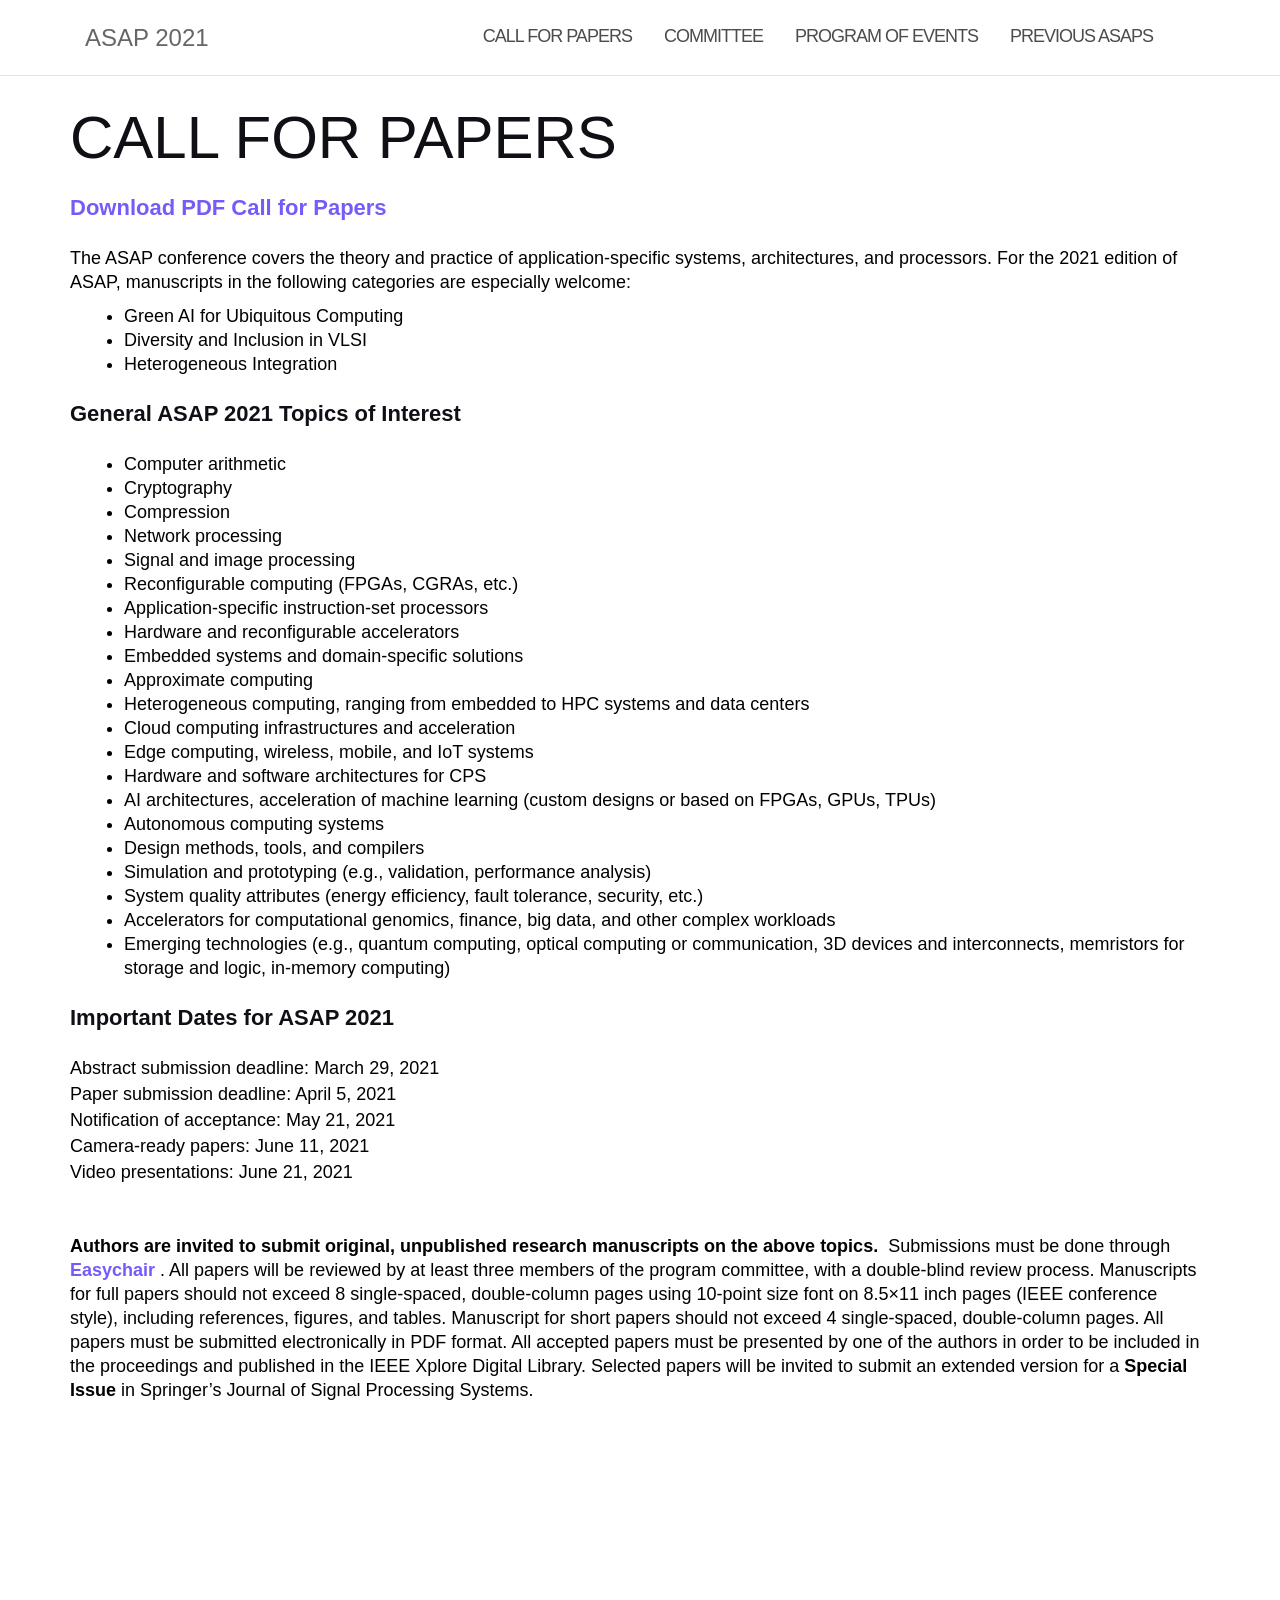
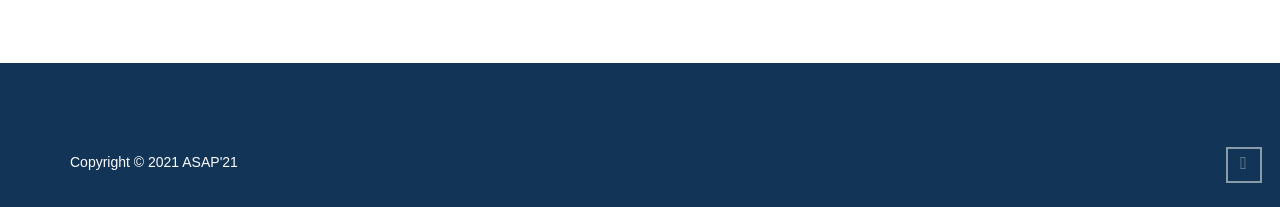
==== commit 0f859669: "font and formatting edits Added a space between ASAP 2021 and changed the font to Helvetica" ====
--- a/callForPapers.html
+++ b/callForPapers.html
@@ -116,7 +116,7 @@
 </head>
 
 <body class="page-template-default page page-id-27 has-sidebar-right">
-    <div id="page" class="site">
+    <div id="page" class="site" style="font-family:Helvetica">
         <a class="skip-link screen-reader-text" href="#content">Skip to content</a>
 
         <header id="masthead" class="site-header" role="banner">
@@ -126,7 +126,7 @@
                         <div class="flex-row">
                             <div class="module left site-title-container">
                                 <a href="index.html" class="custom-logo-link">
-                                    <span class="site-title">ASAP2021</span>
+                                    <span class="site-title">ASAP 2021</span>
                                 </a>
                             </div>
                             <button class="module widget-handle mobile-toggle right visible-sm visible-xs">
